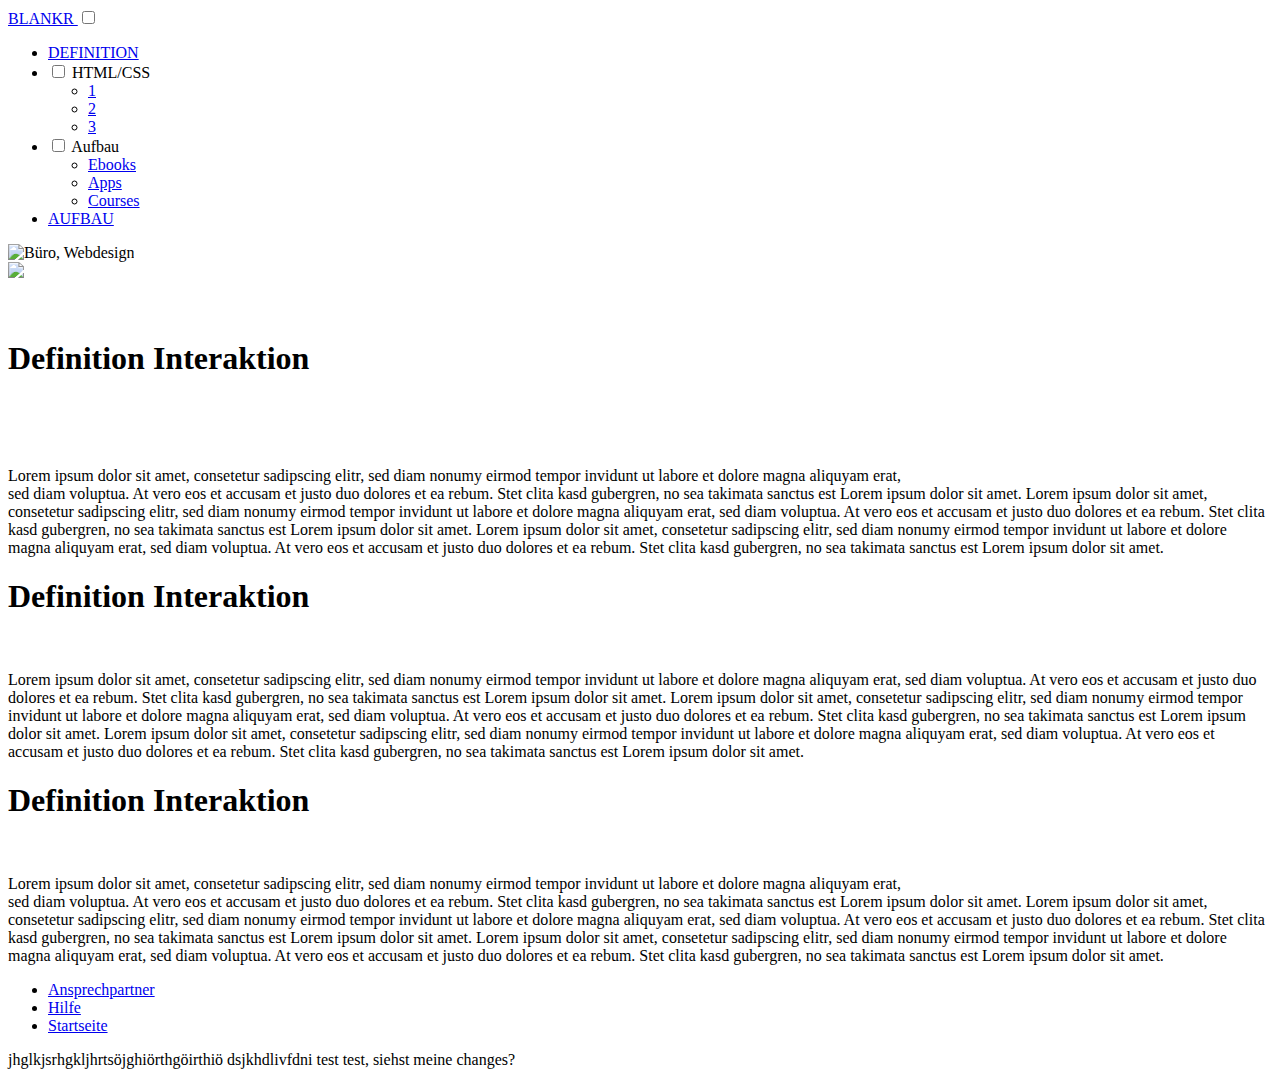
==== index.html @ 19208ce6 "12" ====
<!DOCTYPE html>
<html lang="en">
<head>
    <meta charset="UTF-8">
    <meta http-equiv="X-UA-Compatible" content="IE=edge">
    <meta name="viewport" content="width=device-width, initial-scale=1.0">
    <title>BlankR-Website</title>

<link rel="stylesheet" type="text/css" href="styles.css"/>

</head>
<body>
    
    <header>
        <nav>
    <a class="logo" href="#">BLANKR </a>
    <input type="checkbox" id="toggle_button">
    <label for="toggle_button" class="toggle_button">
        <span class="bar"></span>
        <span class="bar"></span>
        <span class="bar"></span>
    </label>
            
         <ul>
            <li> <a href="/">DEFINITION</a></li>
            <li class="expandable_li"><input type="checkbox" id="products_checkbox">
                <label for="products_checkbox">HTML/CSS</label>
                <ul class="dropdown">
                    <li> <a href="#">1</a></li>
                    <li> <a href="#">2</a></li>
                    <li> <a href="#">3</a></li>
                </ul></li>
            <li class="expandable_li"><input type="checkbox" id="products_checkbox">
                <label for="products_checkbox">Aufbau</label>
                <ul class="dropdown">
                    <li> <a href="#">Ebooks</a></li>
                    <li> <a href="#">Apps</a></li>
                    <li> <a href="#">Courses</a></li>
                </ul></li>
            <li> <a href="/">AUFBAU</a></li>
        </ul>
            
        </nav>
    
</header>

<div id="teaser">
    <img width="100%" src="domenico-loia-hGV2TfOh0ns-unsplash.jpg" 
    alt="Büro, Webdesign">

</div>


<section>
<div class="wrapper">
    <img id="img" src="web-developer.jpg">
    <div class="text-box">
            <h1><br>
            Definition Interaktion 
           </h1>
           <br>
           <p></p>
          <br>
           <p>Lorem ipsum dolor sit amet, consetetur sadipscing elitr, sed diam nonumy eirmod tempor invidunt ut labore et dolore magna aliquyam erat,<br> sed diam voluptua. At vero eos et accusam et justo duo dolores et ea rebum. Stet clita kasd gubergren, no sea takimata sanctus est Lorem ipsum dolor sit amet. Lorem ipsum dolor sit amet, consetetur sadipscing elitr, sed diam nonumy eirmod tempor invidunt ut labore et dolore magna aliquyam erat, sed diam voluptua. At vero eos et accusam et justo duo dolores et ea rebum. Stet clita kasd gubergren, no sea takimata sanctus est Lorem ipsum dolor sit amet. Lorem ipsum dolor sit amet, consetetur sadipscing elitr, sed diam nonumy eirmod tempor invidunt ut labore et dolore magna aliquyam erat, sed diam voluptua. At vero eos et accusam et justo duo dolores et ea rebum. Stet clita kasd gubergren, no sea takimata sanctus est Lorem ipsum dolor sit amet.</p>
    </div>
</div>




</section>

<section><h1>
    Definition Interaktion 
   </h1>
   <br>
   <p>Lorem ipsum dolor sit amet, consetetur sadipscing elitr, sed diam nonumy eirmod tempor invidunt ut labore et dolore magna aliquyam erat, sed diam voluptua. At vero eos et accusam et justo duo dolores et ea rebum. Stet clita kasd gubergren, no sea takimata sanctus est Lorem ipsum dolor sit amet. Lorem ipsum dolor sit amet, consetetur sadipscing elitr, sed diam nonumy eirmod tempor invidunt ut labore et dolore magna aliquyam erat, sed diam voluptua. At vero eos et accusam et justo duo dolores et ea rebum. Stet clita kasd gubergren, no sea takimata sanctus est Lorem ipsum dolor sit amet. Lorem ipsum dolor sit amet, consetetur sadipscing elitr, sed diam nonumy eirmod tempor invidunt ut labore et dolore magna aliquyam erat, sed diam voluptua. At vero eos et accusam et justo duo dolores et ea rebum. Stet clita kasd gubergren, no sea takimata sanctus est Lorem ipsum dolor sit amet.</p>
   </section>
<section><h1>
    Definition Interaktion 
   </h1>
   <br>
   <p>Lorem ipsum dolor sit amet, consetetur sadipscing elitr, sed diam nonumy eirmod tempor invidunt ut labore et dolore magna aliquyam erat,<br> sed diam voluptua. At vero eos et accusam et justo duo dolores et ea rebum. Stet clita kasd gubergren, no sea takimata sanctus est Lorem ipsum dolor sit amet. Lorem ipsum dolor sit amet, consetetur sadipscing elitr, sed diam nonumy eirmod tempor invidunt ut labore et dolore magna aliquyam erat, sed diam voluptua. At vero eos et accusam et justo duo dolores et ea rebum. Stet clita kasd gubergren, no sea takimata sanctus est Lorem ipsum dolor sit amet. Lorem ipsum dolor sit amet, consetetur sadipscing elitr, sed diam nonumy eirmod tempor invidunt ut labore et dolore magna aliquyam erat, sed diam voluptua. At vero eos et accusam et justo duo dolores et ea rebum. Stet clita kasd gubergren, no sea takimata sanctus est Lorem ipsum dolor sit amet.</p>
   </section>
<footer>
    <ul class="mitte">
        <li> <a href="/">Ansprechpartner</a></li>
        <li> <a href="/">Hilfe</a></li>
        <li> <a href="/">Startseite</a></li>
    </ul>


</footer>

</body>
</html>


jhglkjsrhgkljhrtsöjghiörthgöirthiö
dsjkhdlivfdni


test test, siehst meine changes?
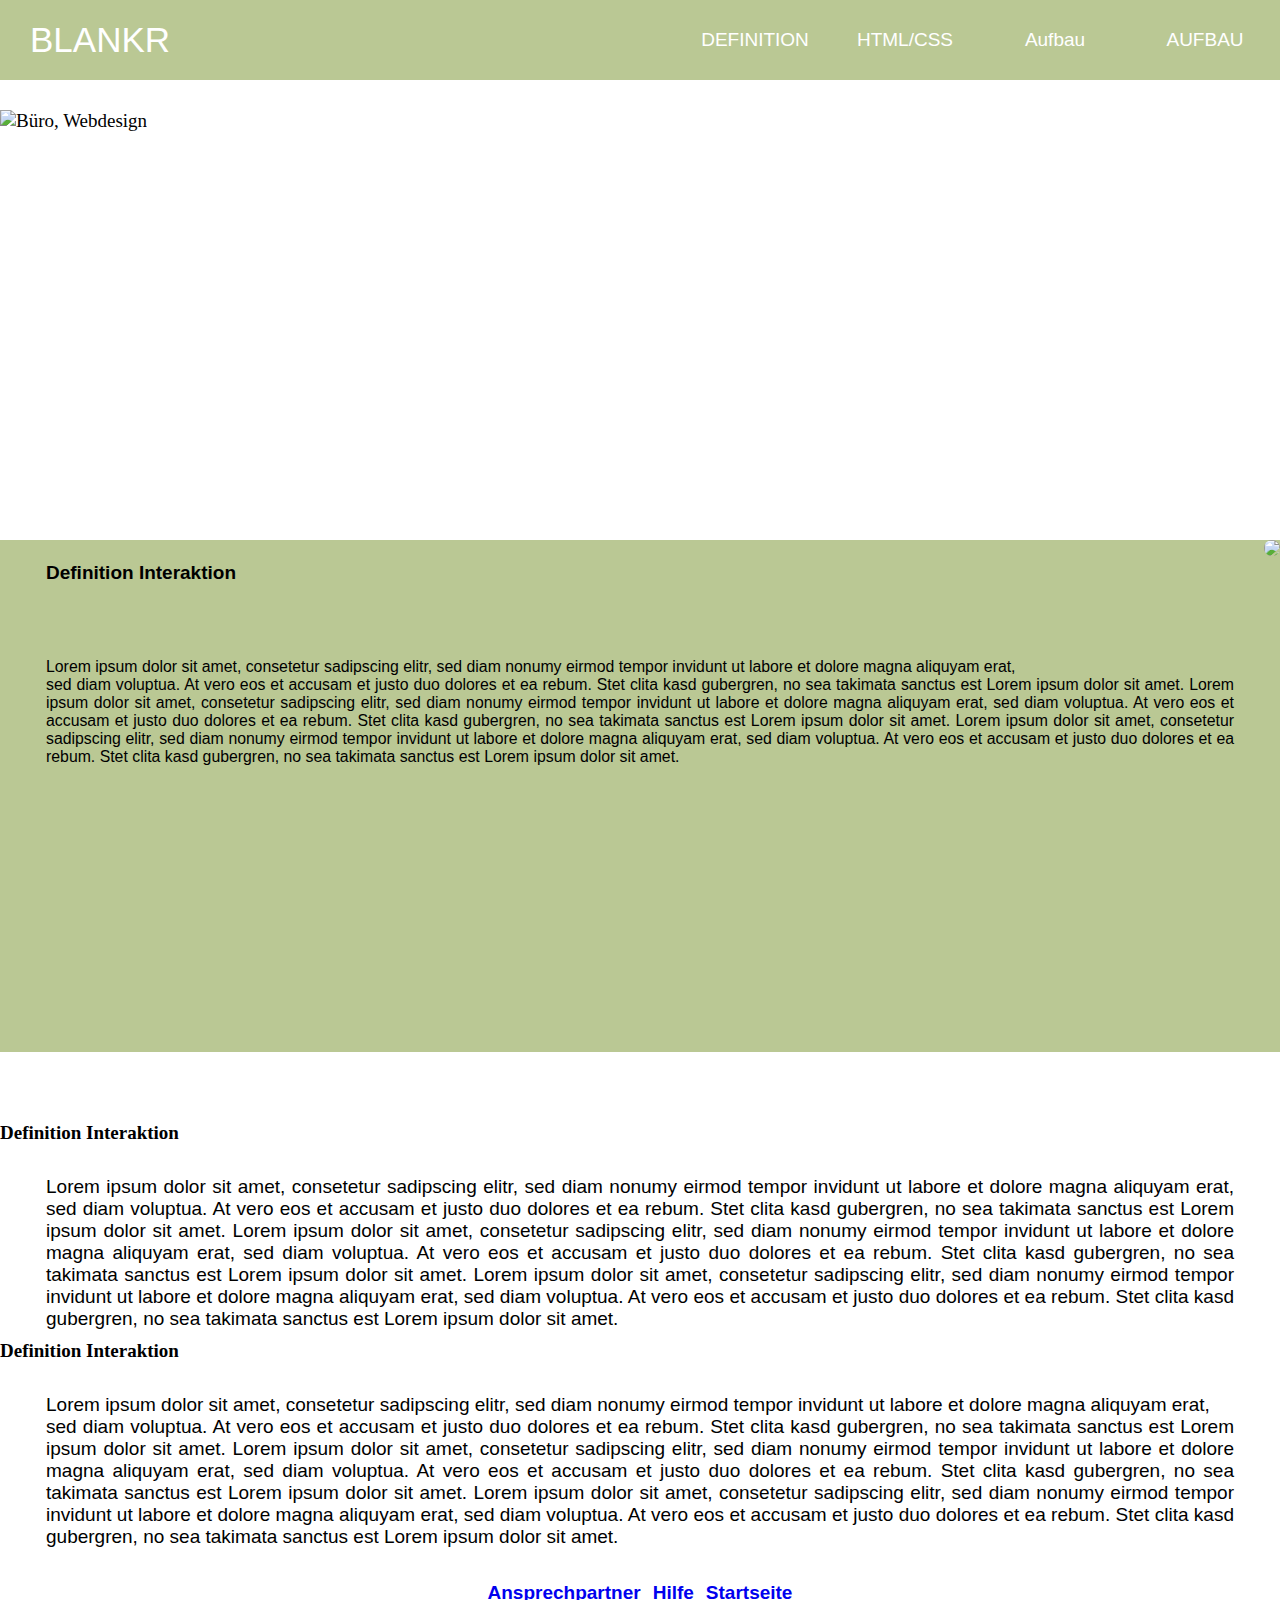
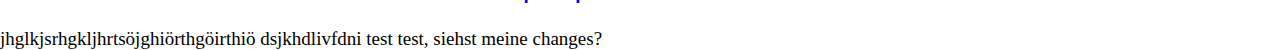
==== commit 5e955f5c: "scdsc" ====
--- a/index.html
+++ b/index.html
@@ -6,7 +6,7 @@
     <meta name="viewport" content="width=device-width, initial-scale=1.0">
     <title>BlankR-Website</title>
 
-<link rel="stylesheet" type="text/css" href="styles.css"/>
+<link rel="stylesheet" type="text/css" href="style.css"/>
 
 </head>
 <body>
@@ -42,7 +42,7 @@
             
         </nav>
     
-</header>
+    </header>
 
 <div id="teaser">
     <img width="100%" src="domenico-loia-hGV2TfOh0ns-unsplash.jpg" 
--- a/style.css
+++ b/style.css
@@ -0,0 +1,294 @@
+:root{
+  --background-color: #809741;
+  --darker-background-color: #606d30;
+  --accent-color: #809741;
+  --text-color: #FFFFFF;
+  --navbar-height: 80px;
+  --text-color02: #000000;
+  --background-color-one: #BAC894; ;
+}
+
+*{
+margin: 0;
+padding: 0;
+font-size: 19px;
+
+}
+html {
+height: 100%;
+}
+body {
+  height: 100%;
+ 
+}
+
+nav {
+  
+  height: var(--navbar-height);
+  background-color: var(--background-color-one);
+  display:flex;
+  justify-content: space-between;
+  align-items: center;
+  
+
+
+}
+nav .logo{
+  margin-left: 30px;
+  font-family: Arial, Helvetica, sans-serif;
+  font-size: 35px;
+  font-variant: small-caps;
+  text-decoration: none;
+  color: #FFFFFF;
+}
+
+nav ul {
+  height:100%;
+  display: flex;
+  flex-direction: row;
+  justify-content: flex-end;
+  align-items: center;
+  list-style: none;
+
+
+}
+nav li{
+  height:100%;
+  width:150px;
+  text-align: center;
+  position: relative;
+
+}
+
+nav li:hover{
+  background: var(--accent-color);
+}
+nav ul a{
+  height:100%;
+  width:100%;
+  font-family: 'Lucida Sans', 'Lucida Sans Regular', 'Lucida Grande', 'Lucida Sans Unicode', Geneva, Verdana, sans-serif;
+  color: #FFFFFF;
+  display: flex;
+  align-items: center;
+  justify-content: center;
+
+  text-decoration: none;
+}
+.dropdown{
+  height:min-content;
+  width: 200px;
+  background: var(--background-color);
+
+  display: none;
+  flex-direction: column;
+
+  position: absolute;
+  left:0;
+  top:var(--navbar-height);
+}
+.dropdown li{
+  height: 70px;
+  width:100%;
+}
+.dropdown li a{
+  justify-content: flex-start;
+  padding-left: 30px;
+  width:calc(100% - 30px);
+
+}
+nav li:hover .dropdown{
+
+  display: flex;
+}
+nav input[type="checkbox"]{
+  display: none;
+}
+.expandable_li{
+display: flex;
+justify-content: center;
+align-items: center;
+font-family: 'Lucida Sans', 'Lucida Sans Regular', 'Lucida Grande', 'Lucida Sans Unicode', Geneva, Verdana, sans-serif;
+color: #FFFFFF;
+
+}
+.toggle_button{
+  width: 30px;
+  height: 23px;
+ 
+  position: absolute;
+  top: 25px;
+  right: 25px;
+
+  display: none;
+  flex-direction: column;
+  justify-content: space-between;
+  
+}
+.bar{
+
+  height:4px;
+  width:100%;
+  background: var(--text-color);
+  border-radius: 100px;
+}
+@media(max-width: 850px){
+
+  .toggle_button{
+      display: flex;
+  }
+  nav ul{
+      height: min-content;
+      width: 100%;
+      background: var(--background-color);
+
+      display: none;
+      position: absolute;
+      top: var(--navbar-height);
+  }
+  nav li{
+      height: min-content;
+      width: 100%;
+  }
+  nav ul a {
+      padding: 30px 0;
+  }
+  .expandable_li{
+      display:block;
+  }
+  .expandable_li label{
+      padding: 30px 0;
+      cursor: pointer;
+      display: block;
+  }
+  .expandable_li:hover .dropdown{
+      display: none;
+  }
+  .expandable_li input[type="checkbox"]:checked ~ .dropdown{
+      display: block;
+  }
+  .dropdown{
+      position: static;
+      width: 100%;
+  }
+  .dropdown li{
+      padding: 0;
+      display: block;
+      position: static;
+      background: var(--darker-background-color);
+  }
+  .dropdown li a{
+      width: 100%;
+      padding:0;
+      justify-content: center;
+  }
+  #toggle_button:checked ~ ul{
+      display:block;
+
+  }
+  #teaser{
+    height: 600px;
+    
+        }
+  #img{
+    height:230px;
+    
+    object-fit:cover;
+  }
+  .wrapper {
+    max-width: 100%;
+    margin-bottom: 370px;
+    height: 1000px;
+
+  }
+
+}
+@media screen and (max-width:1550px) {
+
+section div p{
+
+  font-size: smaller;
+}
+}
+
+#teaser {
+  
+  width: 100%;
+  height: 400px;
+
+}
+
+#teaser img {
+
+  width: 100%;
+  height: 100%;
+  object-fit: cover;
+  position:static;
+  margin-top: 30px;
+  margin-bottom: 30px;
+}
+.mitte {
+
+  display:flex;
+  justify-content: center;
+  align-items:center;
+}
+
+#img{
+  max-width: 520px;
+  float:right;
+  border: 0px solid;
+  border-radius: 10px;
+  margin-left: 16px;
+  display: flex;
+  align-items:center;
+  justify-content: center;
+}
+.text-box h1{
+
+  font-weight: bold;
+}
+
+
+
+section div h1, p {
+  
+  
+  font-family:'Segoe UI', Tahoma, Geneva, Verdana, sans-serif;
+  max-width: 2200px;
+  margin: 10px 30px;
+  padding-left: 16px;
+  padding-right: 16px;
+  text-align: justify;
+}
+.wrapper{
+max-width: 100%;
+padding: 0;
+margin-top: 60px;
+margin-bottom: 70px;
+height: 512px;
+background-color:var(--background-color-one);   
+  
+}
+
+footer ul {
+  
+text-decoration: none;
+margin: 0;
+padding: 10px;
+list-style:none;
+padding-top: 24px;
+padding-bottom: 24px;
+font-family: Gotham, "Helvetica Neue", Helvetica, Arial, "sans-serif"; 
+}
+
+footer li a:hover {
+background-color: rgb(143, 191, 255);
+}
+footer ul li a {
+padding: 6px;
+font-weight:bolder;
+text-decoration: none;
+}
+
+
+
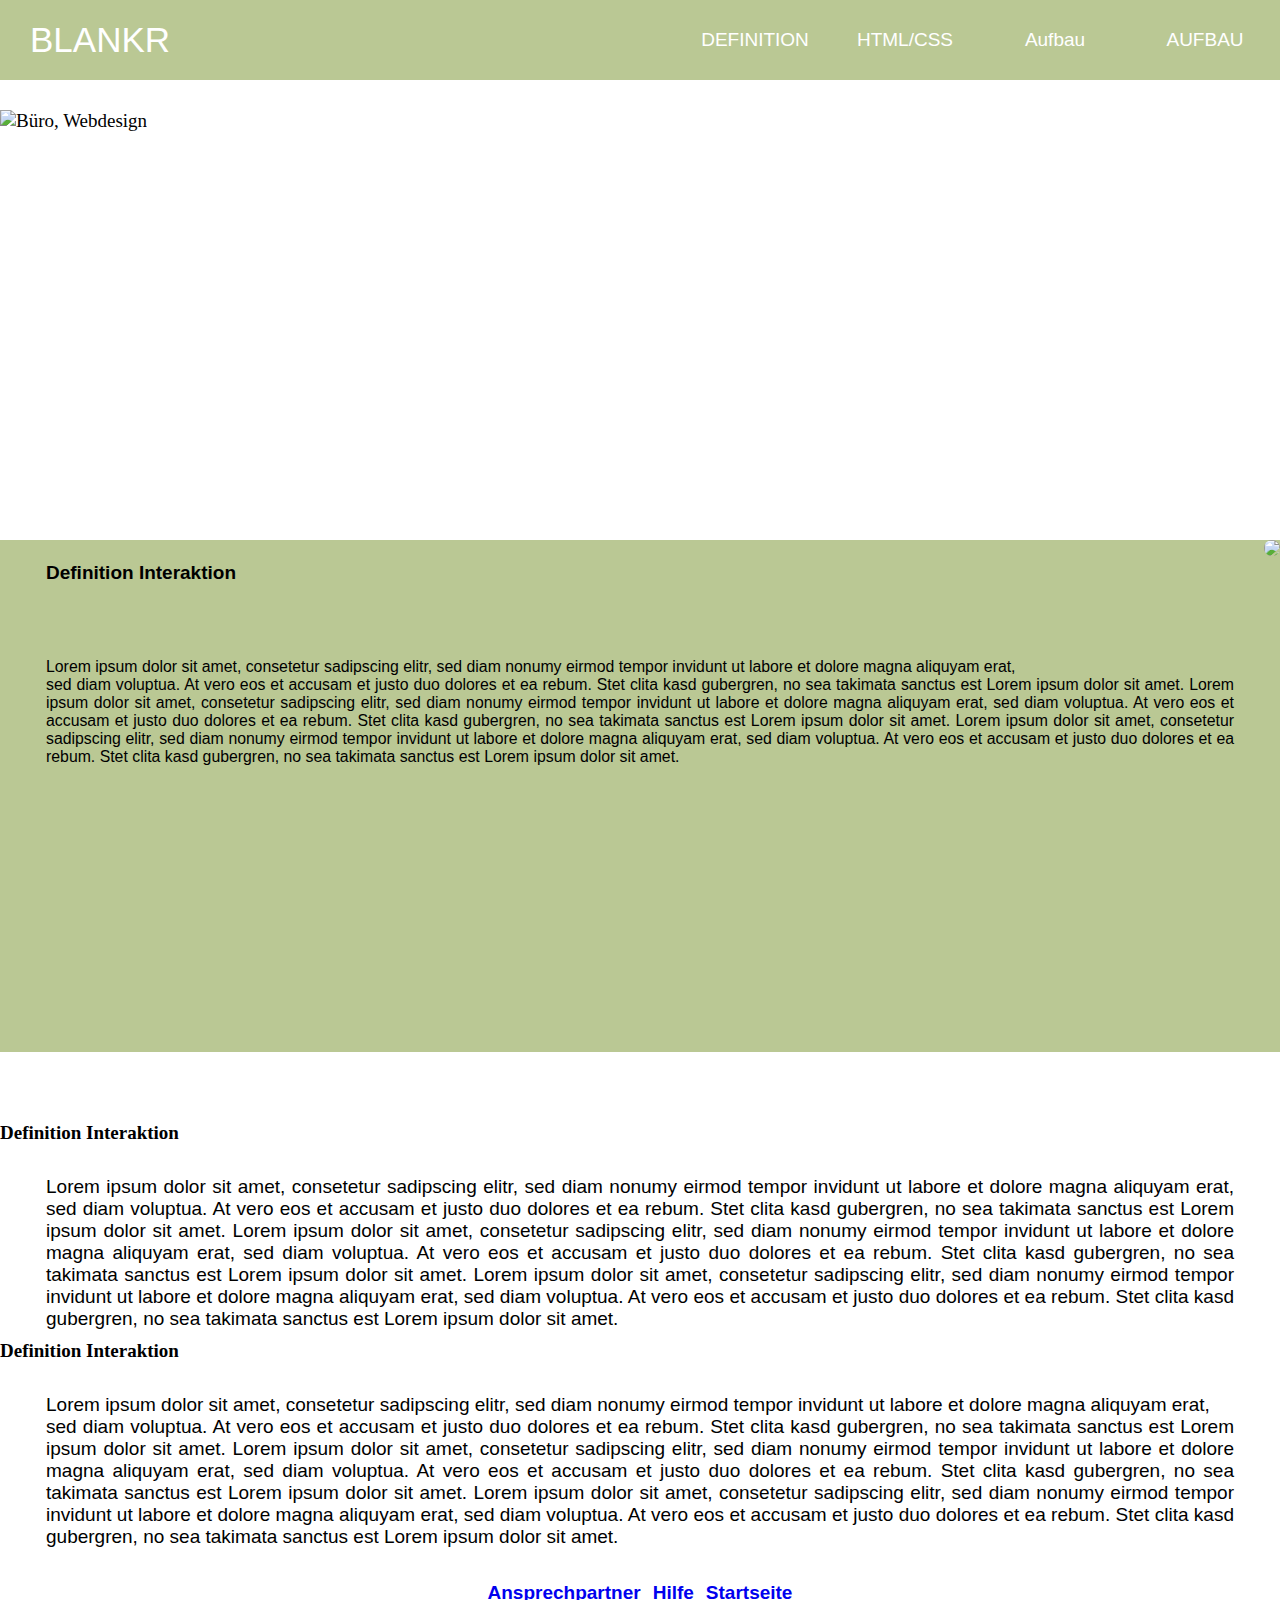
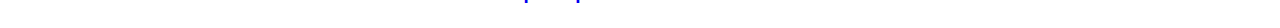
==== commit 6d47557a: "aaa" ====
--- a/index.html
+++ b/index.html
@@ -95,9 +95,3 @@
 </body>
 </html>
 
-
-jhglkjsrhgkljhrtsöjghiörthgöirthiö
-dsjkhdlivfdni
-
-
-test test, siehst meine changes?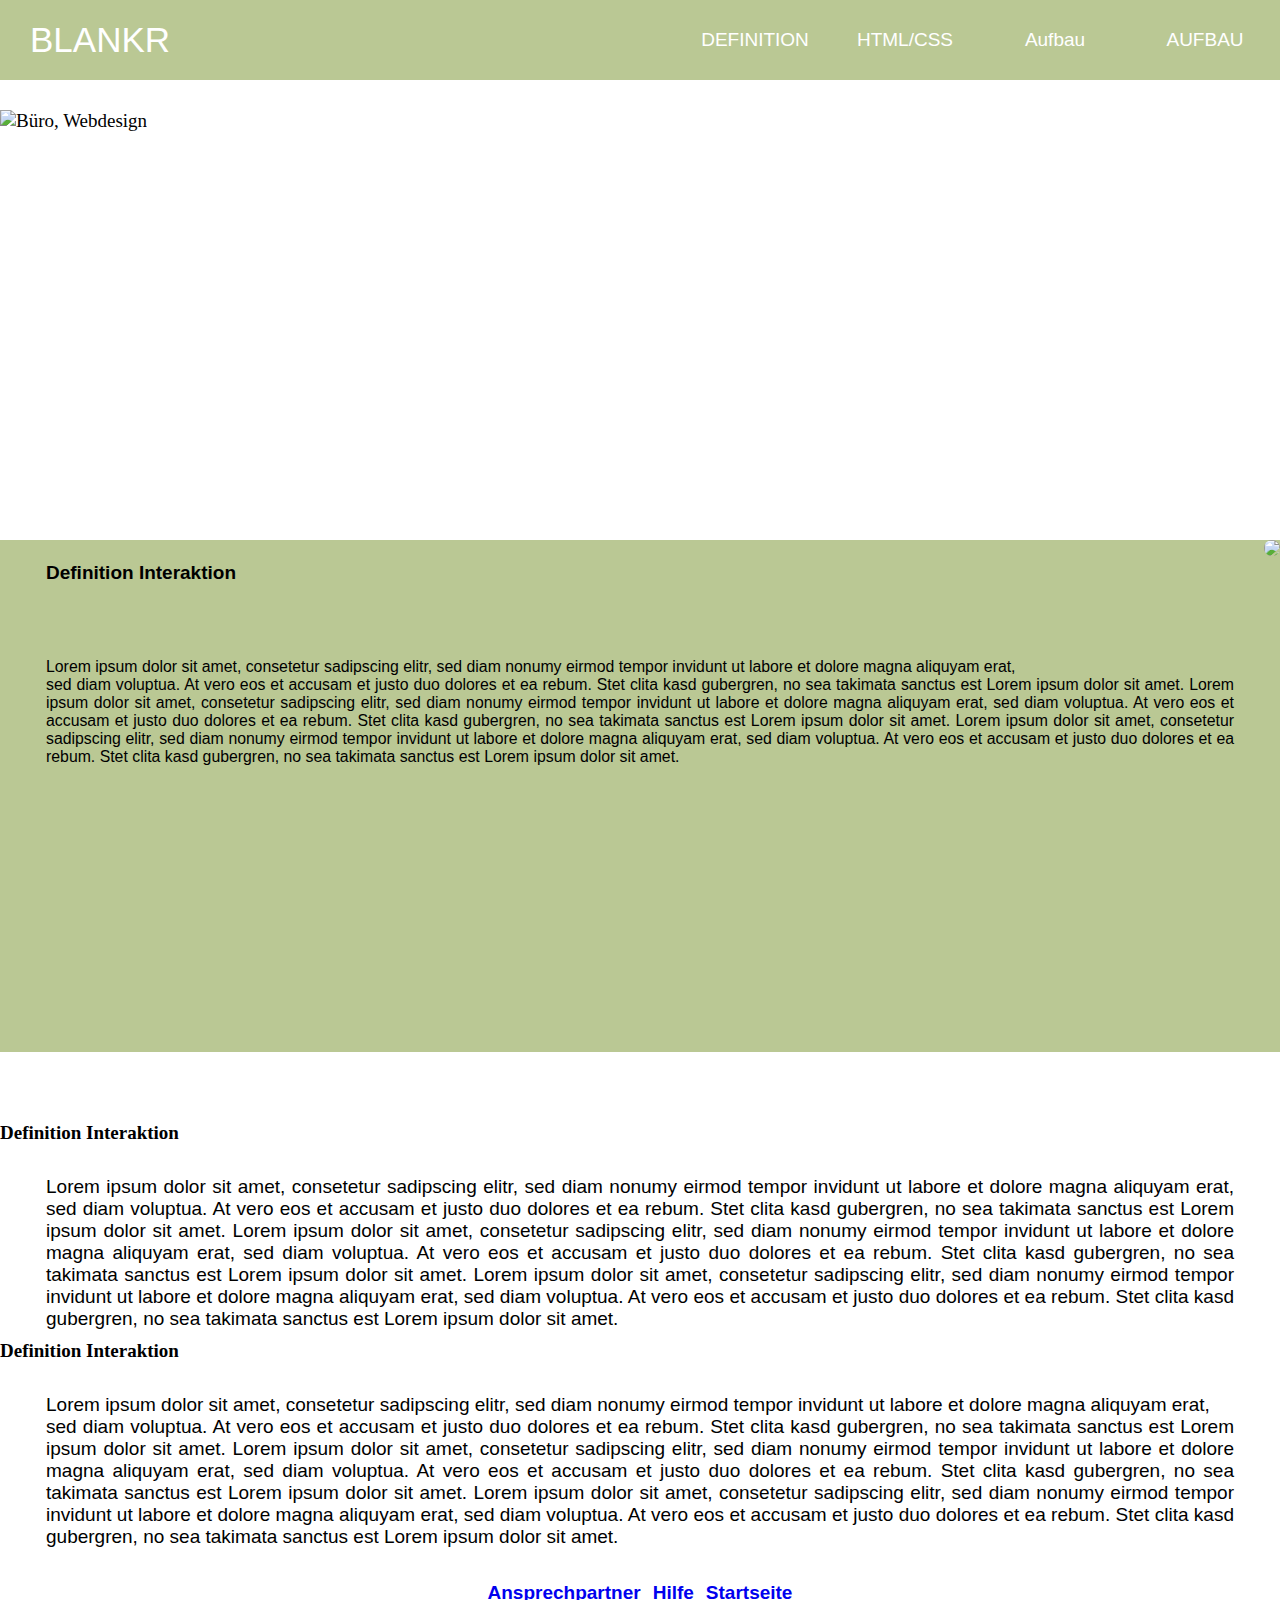
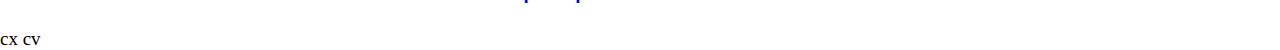
==== commit 969a2dbc: "neu" ====
--- a/index.html
+++ b/index.html
@@ -95,3 +95,4 @@
 </body>
 </html>
 
+cx cv 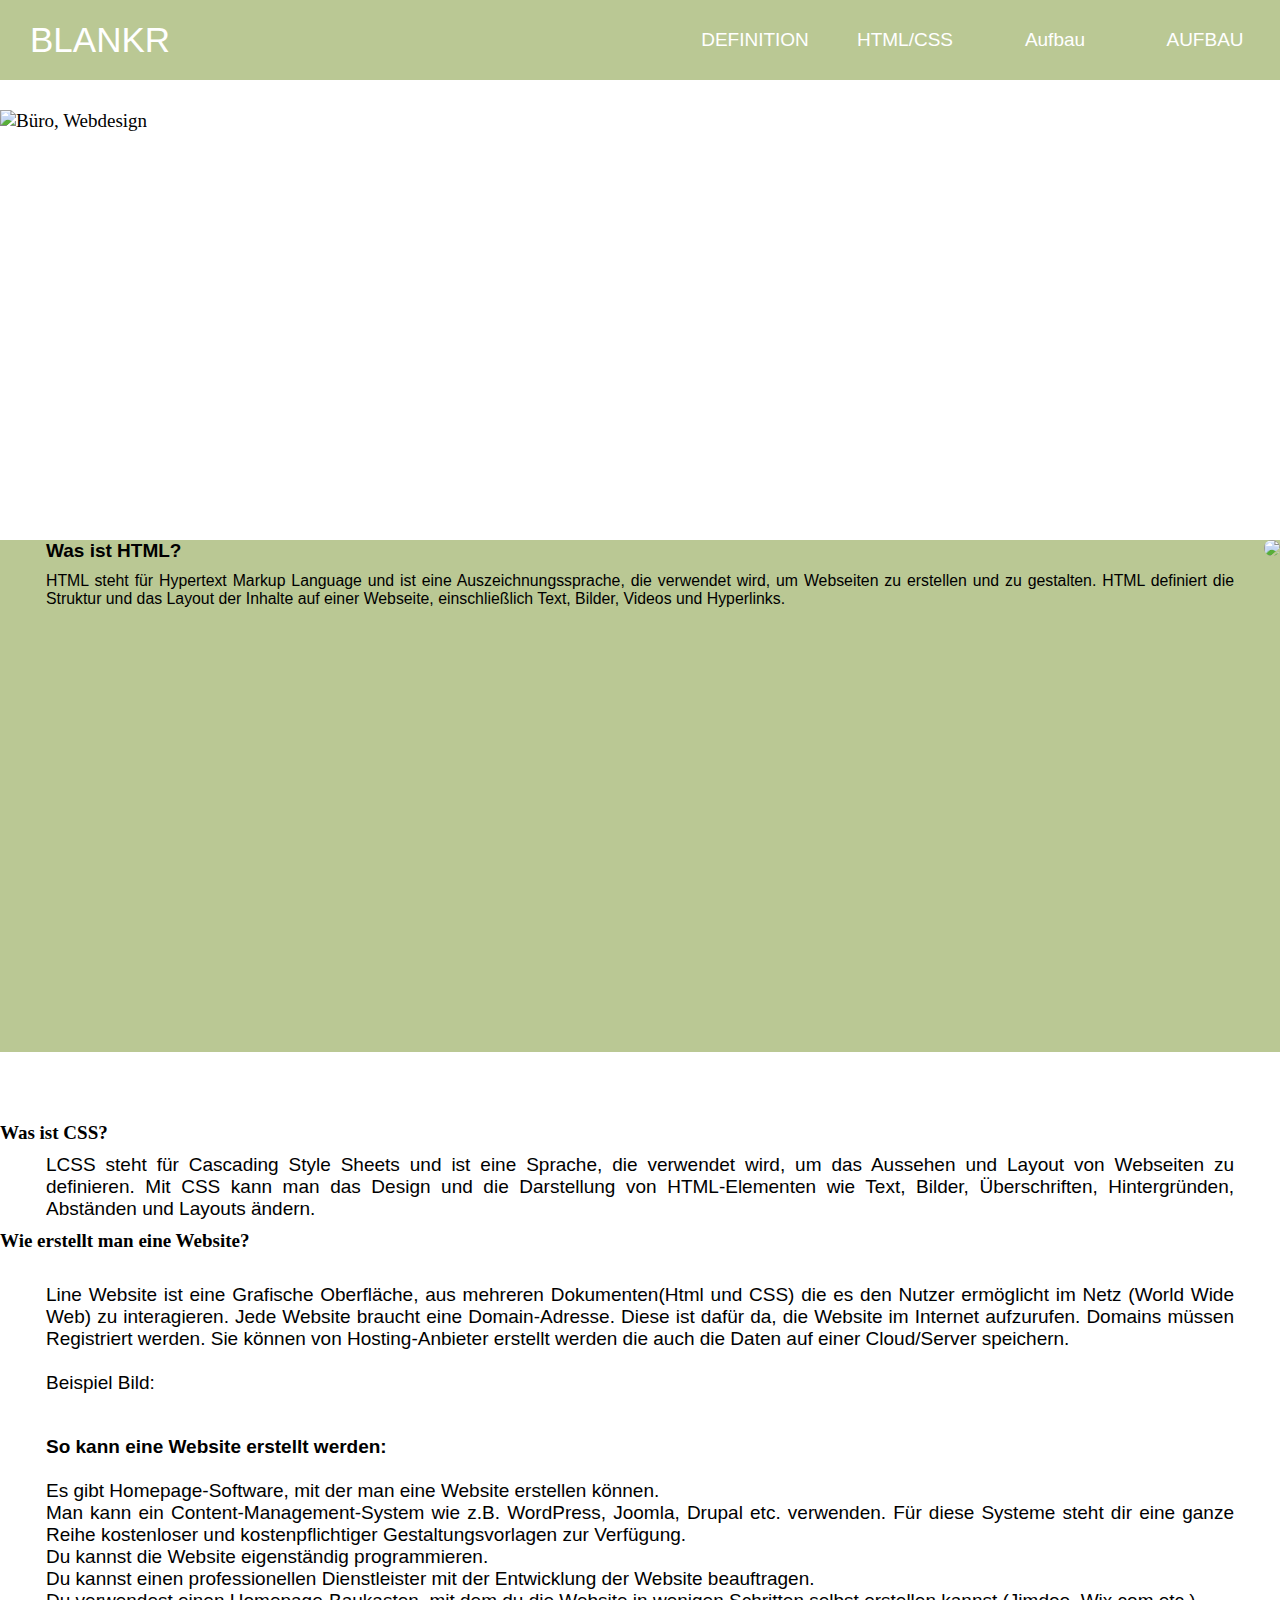
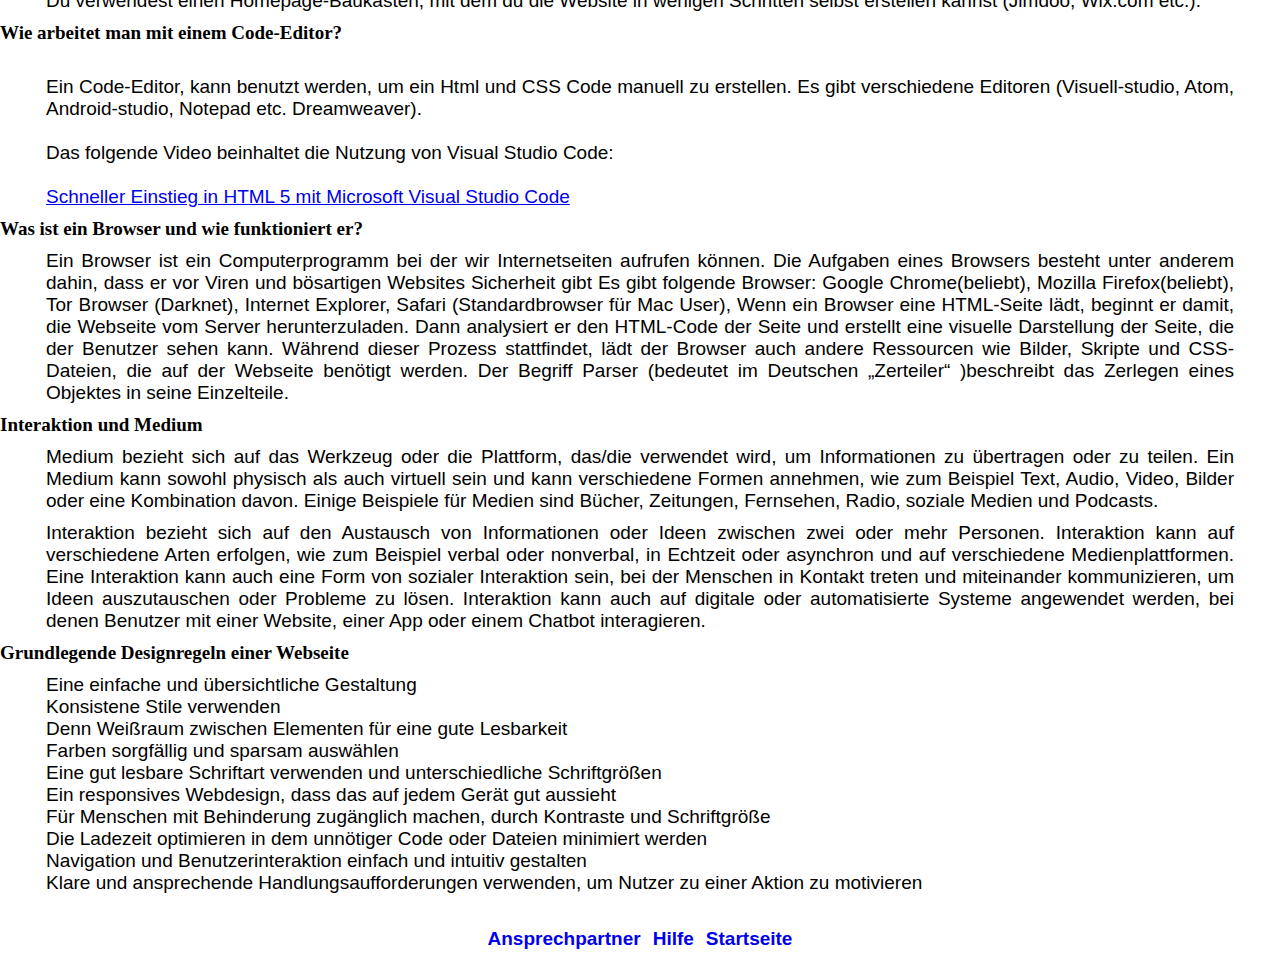
==== commit ed3a3279: "htmlveränderung" ====
--- a/index.html
+++ b/index.html
@@ -42,7 +42,7 @@
             
         </nav>
     
-    </header>
+</header>
 
 <div id="teaser">
     <img width="100%" src="domenico-loia-hGV2TfOh0ns-unsplash.jpg" 
@@ -55,13 +55,8 @@
 <div class="wrapper">
     <img id="img" src="web-developer.jpg">
     <div class="text-box">
-            <h1><br>
-            Definition Interaktion 
-           </h1>
-           <br>
-           <p></p>
-          <br>
-           <p>Lorem ipsum dolor sit amet, consetetur sadipscing elitr, sed diam nonumy eirmod tempor invidunt ut labore et dolore magna aliquyam erat,<br> sed diam voluptua. At vero eos et accusam et justo duo dolores et ea rebum. Stet clita kasd gubergren, no sea takimata sanctus est Lorem ipsum dolor sit amet. Lorem ipsum dolor sit amet, consetetur sadipscing elitr, sed diam nonumy eirmod tempor invidunt ut labore et dolore magna aliquyam erat, sed diam voluptua. At vero eos et accusam et justo duo dolores et ea rebum. Stet clita kasd gubergren, no sea takimata sanctus est Lorem ipsum dolor sit amet. Lorem ipsum dolor sit amet, consetetur sadipscing elitr, sed diam nonumy eirmod tempor invidunt ut labore et dolore magna aliquyam erat, sed diam voluptua. At vero eos et accusam et justo duo dolores et ea rebum. Stet clita kasd gubergren, no sea takimata sanctus est Lorem ipsum dolor sit amet.</p>
+            <h1>Was ist HTML?</h1>
+           <p>HTML steht für Hypertext Markup Language und ist eine Auszeichnungssprache, die verwendet wird, um Webseiten zu erstellen und zu gestalten. HTML definiert die Struktur und das Layout der Inhalte auf einer Webseite, einschließlich Text, Bilder, Videos und Hyperlinks. </p> 
     </div>
 </div>
 
@@ -70,18 +65,87 @@
 
 </section>
 
-<section><h1>
-    Definition Interaktion 
-   </h1>
+<section>
+    <h1>Was ist CSS? </h1>
+   <p>LCSS steht für Cascading Style Sheets und ist eine Sprache, die verwendet wird, um das Aussehen und Layout von Webseiten zu definieren. Mit CSS kann man das Design und die Darstellung von HTML-Elementen wie Text, Bilder, Überschriften, Hintergründen, Abständen und Layouts ändern. </p> 
+</section>
+
+<section>
+    <h1>Wie erstellt man eine Website? </h1>
    <br>
-   <p>Lorem ipsum dolor sit amet, consetetur sadipscing elitr, sed diam nonumy eirmod tempor invidunt ut labore et dolore magna aliquyam erat, sed diam voluptua. At vero eos et accusam et justo duo dolores et ea rebum. Stet clita kasd gubergren, no sea takimata sanctus est Lorem ipsum dolor sit amet. Lorem ipsum dolor sit amet, consetetur sadipscing elitr, sed diam nonumy eirmod tempor invidunt ut labore et dolore magna aliquyam erat, sed diam voluptua. At vero eos et accusam et justo duo dolores et ea rebum. Stet clita kasd gubergren, no sea takimata sanctus est Lorem ipsum dolor sit amet. Lorem ipsum dolor sit amet, consetetur sadipscing elitr, sed diam nonumy eirmod tempor invidunt ut labore et dolore magna aliquyam erat, sed diam voluptua. At vero eos et accusam et justo duo dolores et ea rebum. Stet clita kasd gubergren, no sea takimata sanctus est Lorem ipsum dolor sit amet.</p>
-   </section>
-<section><h1>
-    Definition Interaktion 
-   </h1>
-   <br>
-   <p>Lorem ipsum dolor sit amet, consetetur sadipscing elitr, sed diam nonumy eirmod tempor invidunt ut labore et dolore magna aliquyam erat,<br> sed diam voluptua. At vero eos et accusam et justo duo dolores et ea rebum. Stet clita kasd gubergren, no sea takimata sanctus est Lorem ipsum dolor sit amet. Lorem ipsum dolor sit amet, consetetur sadipscing elitr, sed diam nonumy eirmod tempor invidunt ut labore et dolore magna aliquyam erat, sed diam voluptua. At vero eos et accusam et justo duo dolores et ea rebum. Stet clita kasd gubergren, no sea takimata sanctus est Lorem ipsum dolor sit amet. Lorem ipsum dolor sit amet, consetetur sadipscing elitr, sed diam nonumy eirmod tempor invidunt ut labore et dolore magna aliquyam erat, sed diam voluptua. At vero eos et accusam et justo duo dolores et ea rebum. Stet clita kasd gubergren, no sea takimata sanctus est Lorem ipsum dolor sit amet.</p>
-   </section>
+   <p>Line Website ist eine Grafische Oberfläche, aus mehreren Dokumenten(Html und CSS) die es den Nutzer
+    ermöglicht im Netz (World Wide Web) zu interagieren.
+    Jede Website braucht eine Domain-Adresse. Diese ist dafür da, die Website im Internet aufzurufen.
+    Domains müssen Registriert werden. Sie können von Hosting-Anbieter erstellt werden die auch die
+    Daten auf einer Cloud/Server speichern. 
+    <br/> <br/> Beispiel Bild: </p><br/>
+
+</section>
+
+<section>
+    <p><strong> So kann eine Website erstellt werden:</strong>
+        <br/> <br/>Es gibt Homepage-Software, mit der man eine Website erstellen können. 
+        <br/>Man kann ein Content-Management-System wie z.B. WordPress, Joomla, Drupal etc. verwenden. Für diese Systeme steht dir eine ganze Reihe kostenloser und kostenpflichtiger Gestaltungsvorlagen zur Verfügung.
+        <br/>Du kannst die Website eigenständig programmieren.
+        <br/>Du kannst einen professionellen Dienstleister mit der Entwicklung der Website beauftragen.
+        <br/>Du verwendest einen Homepage-Baukasten, mit dem du die Website in wenigen Schritten selbst erstellen kannst (Jimdoo, Wix.com etc.).
+        </p>          
+</section>
+
+<section>
+
+<h1>Wie arbeitet man mit einem Code-Editor?</h1>
+<br>
+<p> Ein Code-Editor, kann benutzt werden, um ein Html und CSS Code manuell zu erstellen. Es gibt
+    verschiedene Editoren (Visuell-studio, Atom, Android-studio, Notepad etc. Dreamweaver).
+    
+    <br/><br/> Das folgende Video beinhaltet die Nutzung von Visual Studio Code: 
+    <br/><br/> <a href="https://www.youtube.com/watch?v=YmRa-KOE5MU">Schneller Einstieg in HTML 5 mit Microsoft Visual Studio Code</a> </p>
+</section>
+
+<section>
+
+    <h1>Was ist ein Browser und wie funktioniert er?</h1>
+    <p> Ein Browser ist ein Computerprogramm bei der wir Internetseiten aufrufen können.
+        Die Aufgaben eines Browsers besteht unter anderem dahin, dass er vor Viren und bösartigen
+        Websites Sicherheit gibt Es gibt folgende Browser: Google Chrome(beliebt), Mozilla
+        Firefox(beliebt), Tor Browser (Darknet), Internet Explorer, Safari (Standardbrowser für Mac
+        User),
+        Wenn ein Browser eine HTML-Seite lädt, beginnt er damit, die Webseite vom Server
+        herunterzuladen. Dann analysiert er den HTML-Code der Seite und erstellt eine visuelle
+        Darstellung der Seite, die der Benutzer sehen kann. Während dieser Prozess stattfindet, lädt
+        der Browser auch andere Ressourcen wie Bilder, Skripte und CSS-Dateien, die auf der
+        Webseite benötigt werden.
+        Der Begriff Parser (bedeutet im Deutschen „Zerteiler“ )beschreibt das Zerlegen eines
+        Objektes in seine Einzelteile. </p>
+
+</section>
+
+<section>
+    <h1>Interaktion und Medium</h1>
+    <p>Medium bezieht sich auf das Werkzeug oder die Plattform, das/die verwendet wird, um Informationen zu übertragen oder zu teilen. Ein Medium kann sowohl physisch als auch virtuell sein und kann verschiedene Formen annehmen, wie zum Beispiel Text, Audio, Video, Bilder oder eine Kombination davon. Einige Beispiele für Medien sind Bücher, Zeitungen, Fernsehen, Radio, soziale Medien und Podcasts.</p>
+    <p>Interaktion bezieht sich auf den Austausch von Informationen oder Ideen zwischen zwei oder mehr Personen. Interaktion kann auf verschiedene Arten erfolgen, wie zum Beispiel verbal oder nonverbal, in Echtzeit oder asynchron und auf verschiedene Medienplattformen. Eine Interaktion kann auch eine Form von sozialer Interaktion sein, bei der Menschen in Kontakt treten und miteinander kommunizieren, um Ideen auszutauschen oder Probleme zu lösen. Interaktion kann auch auf digitale oder automatisierte Systeme angewendet werden, bei denen Benutzer mit einer Website, einer App oder einem Chatbot interagieren.</p>
+              
+</section>
+
+<section>
+    <h1>Grundlegende Designregeln einer Webseite</h1>
+    <p> Eine einfache und übersichtliche Gestaltung 
+        <br/>Konsistene Stile verwenden 
+        <br/>Denn Weißraum zwischen Elementen für eine gute Lesbarkeit 
+        <br/>Farben sorgfällig und sparsam auswählen 
+        <br/>Eine gut lesbare Schriftart verwenden und unterschiedliche Schriftgrößen
+        <br/>Ein responsives Webdesign, dass das auf jedem Gerät gut aussieht 
+        <br/>Für Menschen mit Behinderung zugänglich machen, durch Kontraste und Schriftgröße 
+        <br/> Die Ladezeit optimieren in dem unnötiger Code oder Dateien minimiert werden
+        <br/> Navigation und Benutzerinteraktion einfach und intuitiv gestalten 
+        <br/> Klare und ansprechende Handlungsaufforderungen verwenden, um Nutzer zu einer Aktion zu motivieren 
+    </p>
+</section>
+
+
+
+
 <footer>
     <ul class="mitte">
         <li> <a href="/">Ansprechpartner</a></li>
@@ -95,4 +159,4 @@
 </body>
 </html>
 
-cx cv +
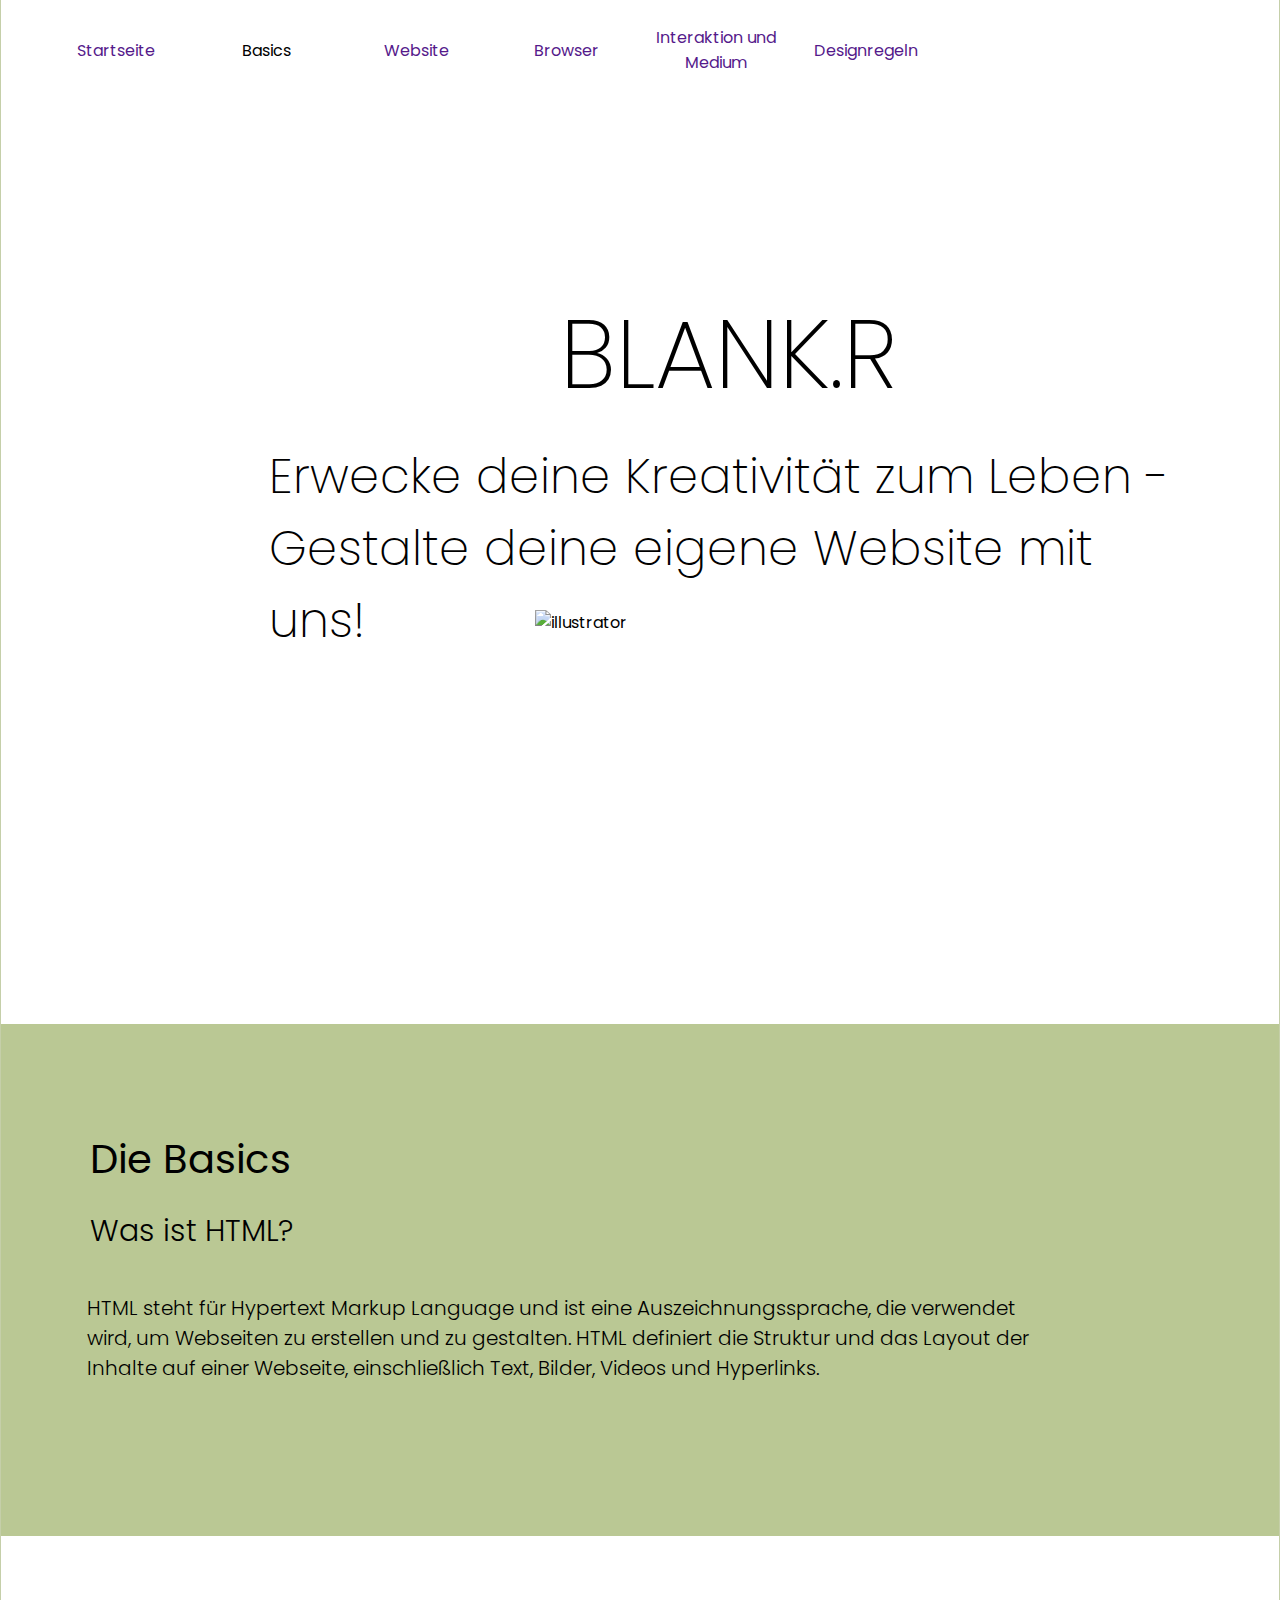
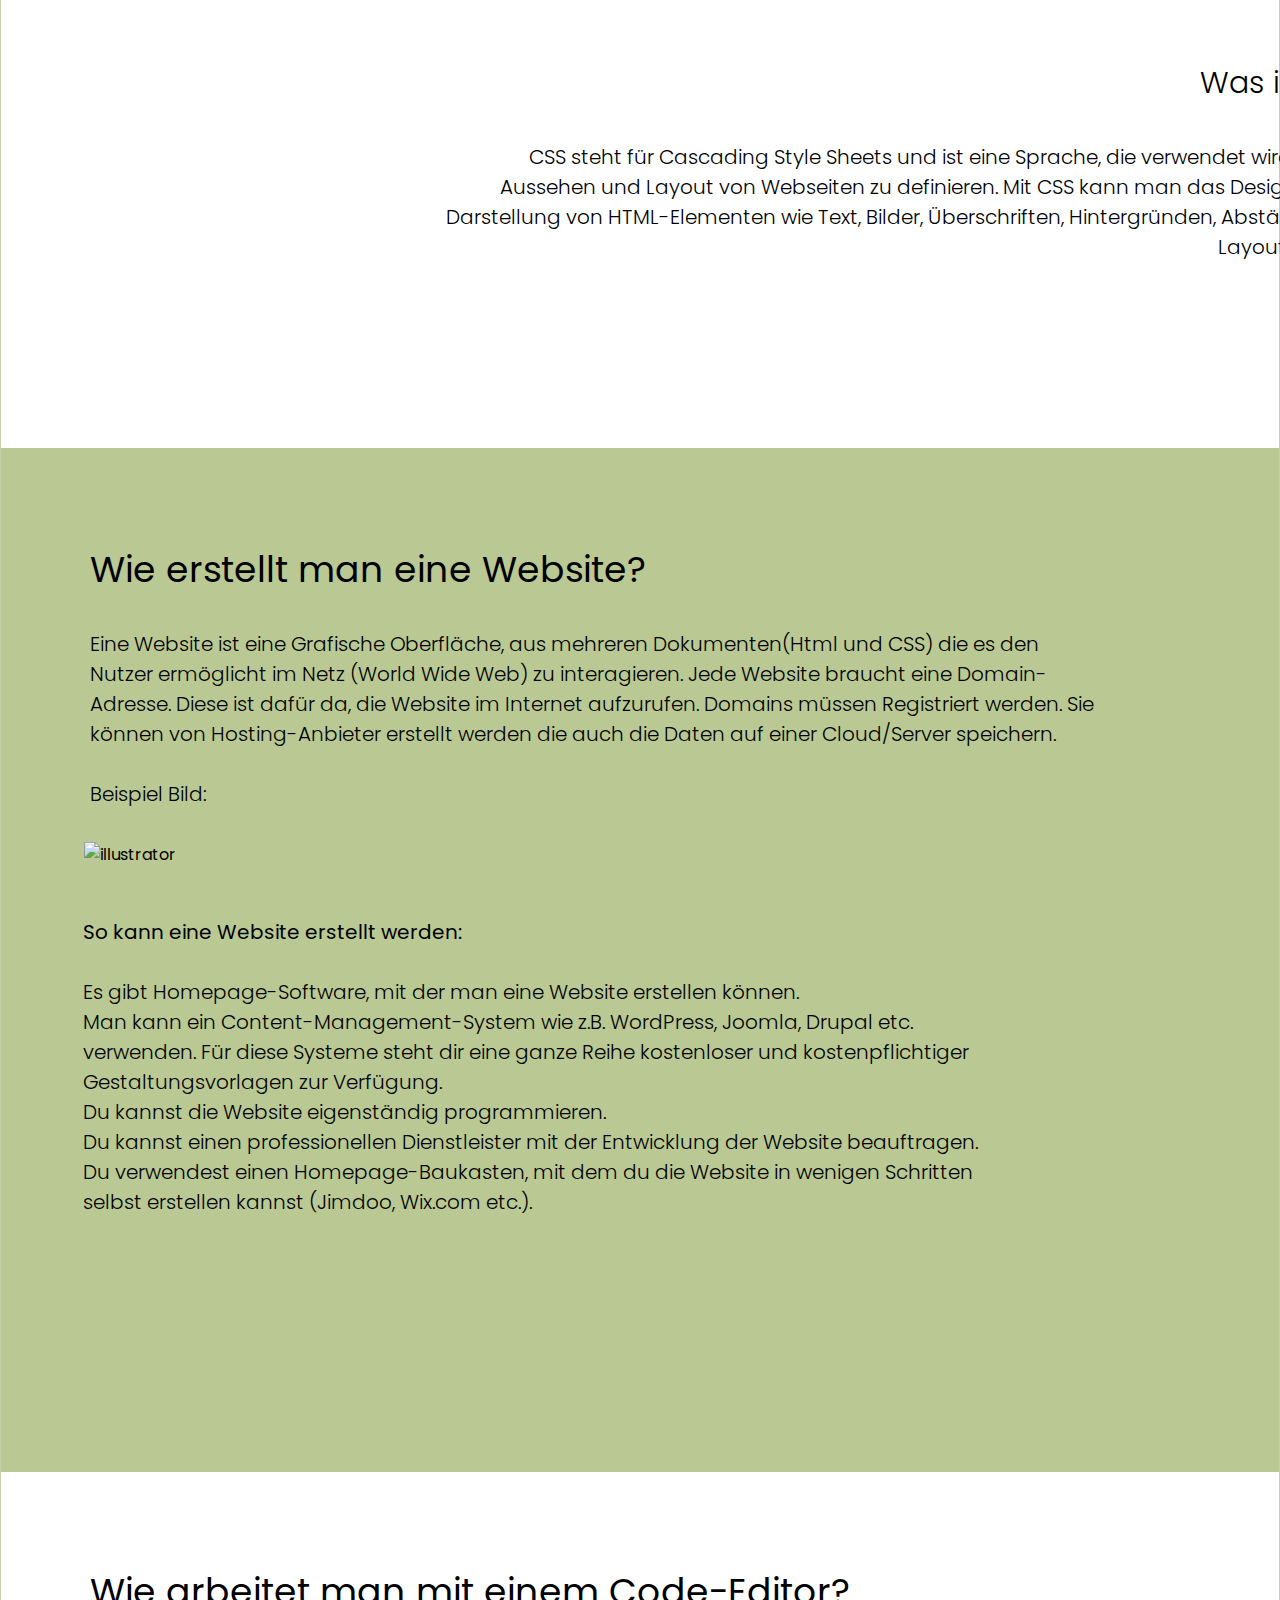
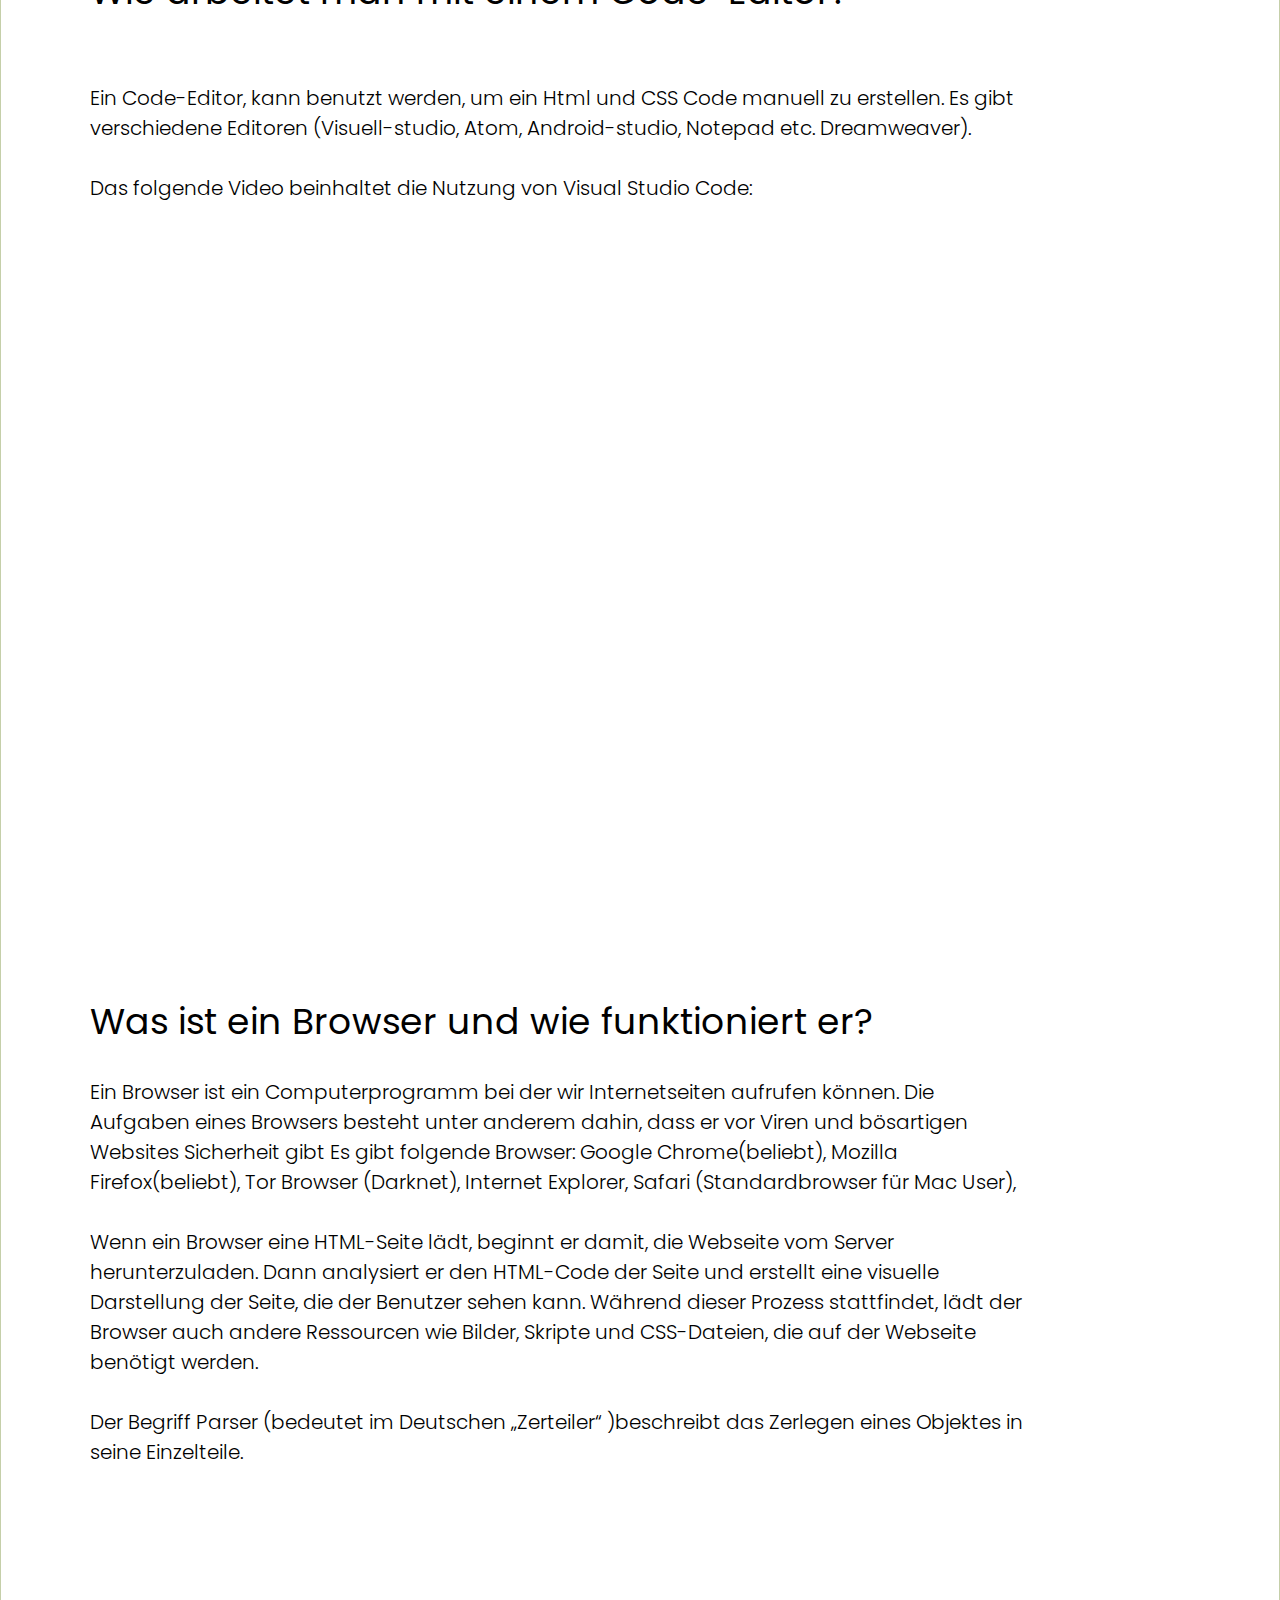
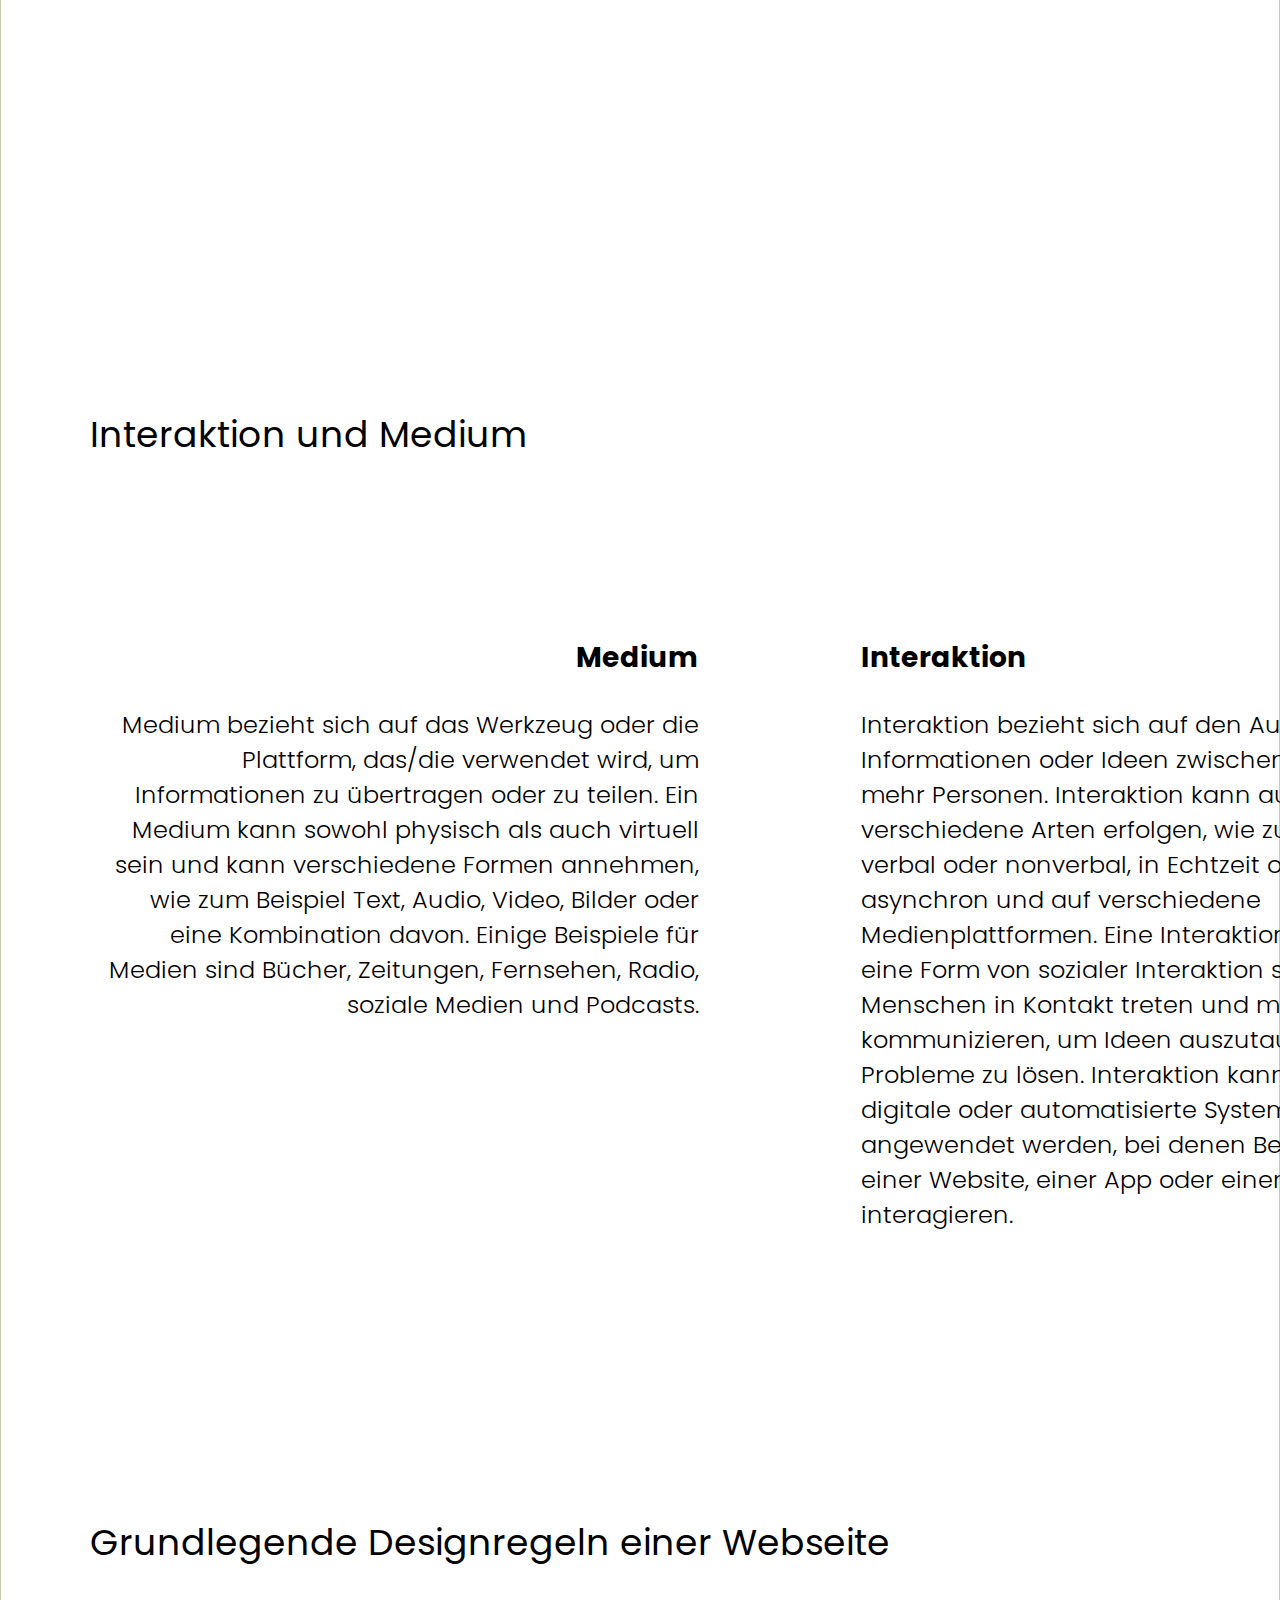
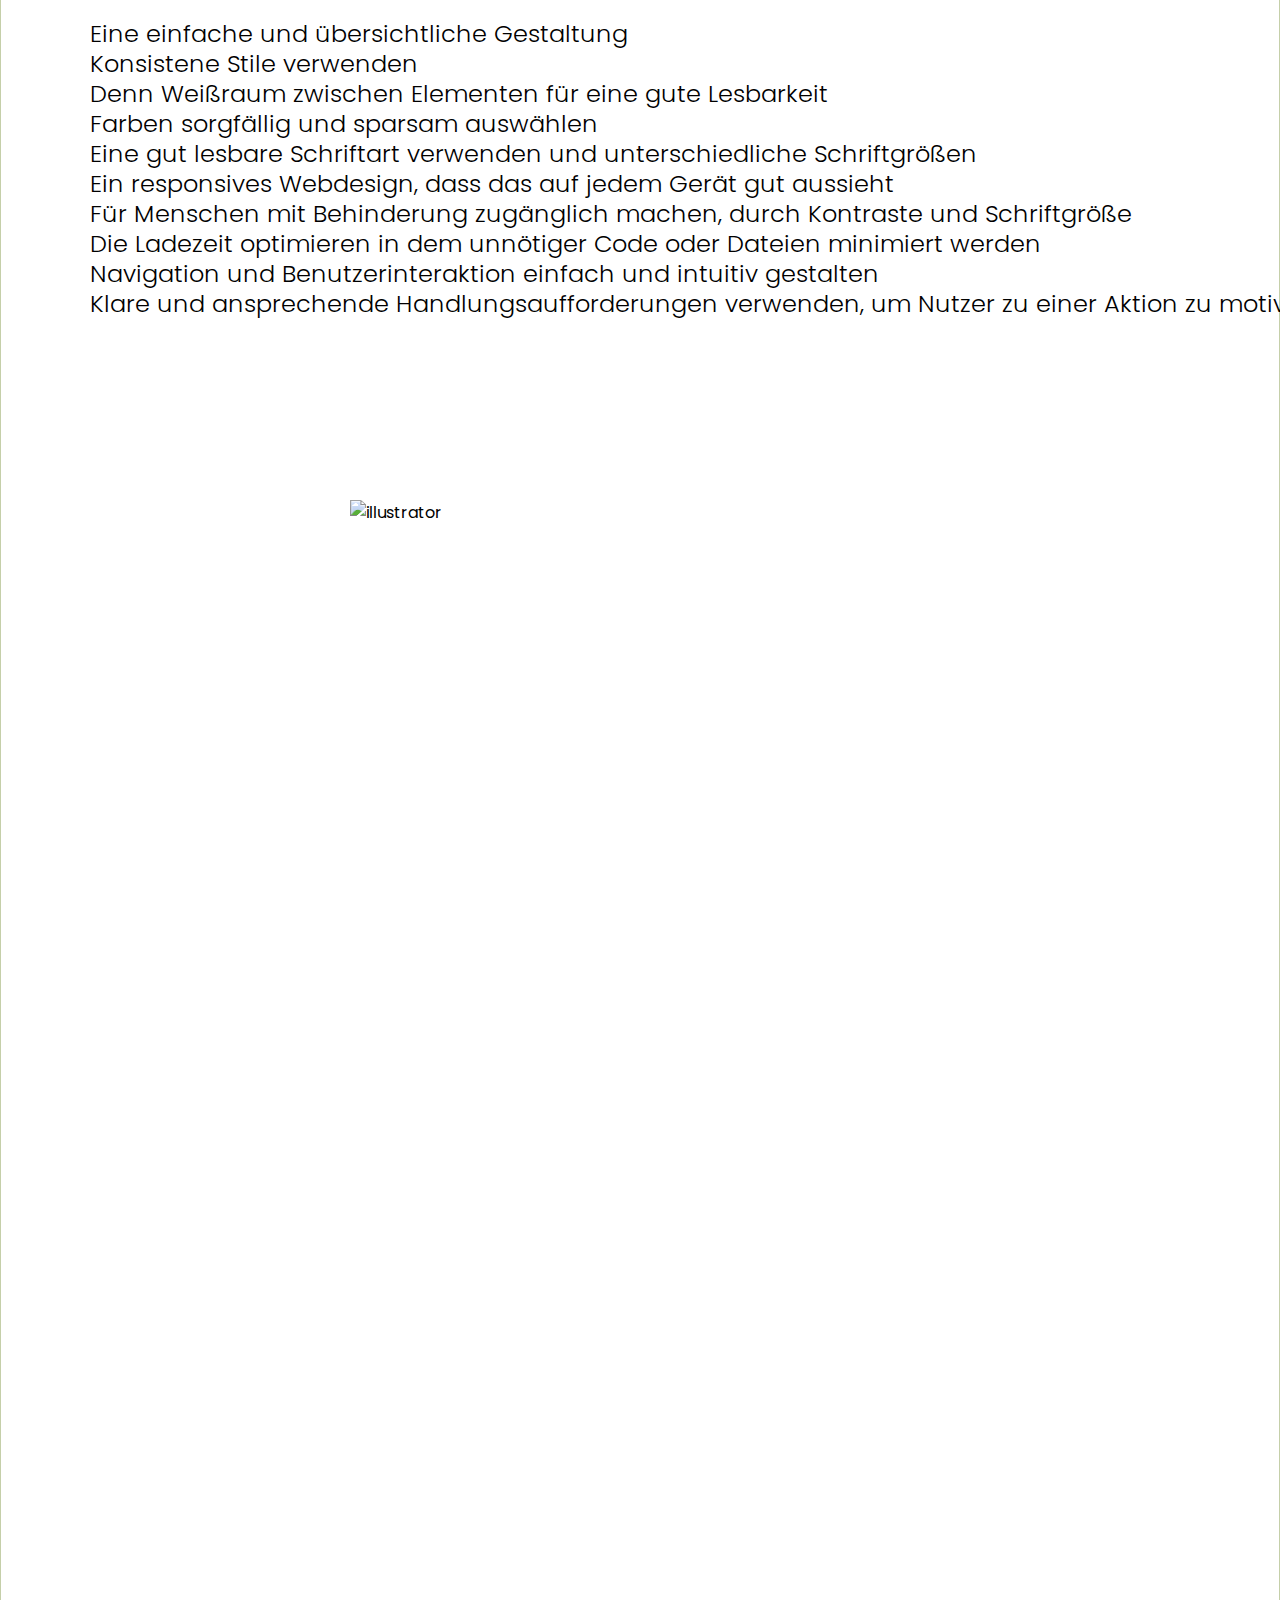
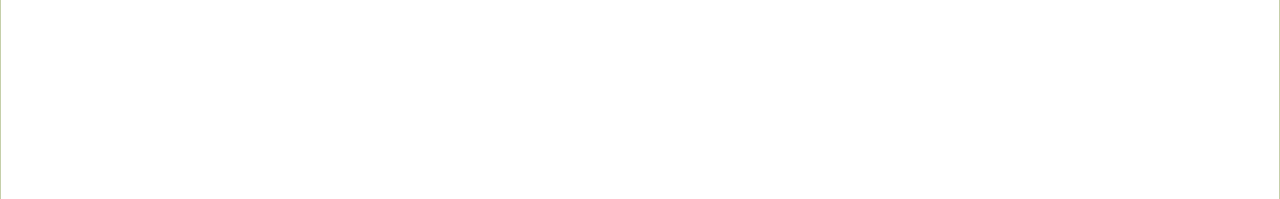
==== commit 7b0bd7f2: "Add files via upload" ====
--- a/index.html
+++ b/index.html
@@ -2,161 +2,201 @@
 <html lang="en">
 <head>
     <meta charset="UTF-8">
-    <meta http-equiv="X-UA-Compatible" content="IE=edge">
     <meta name="viewport" content="width=device-width, initial-scale=1.0">
-    <title>BlankR-Website</title>
-
-<link rel="stylesheet" type="text/css" href="style.css"/>
-
+    <link href="https://fonts.googleapis.com/css2?family=Poppins:wght@200;400&display=swap" rel="stylesheet"> 
+    <link href="style.css" rel="stylesheet">
+    <title>Blank.r</title>
 </head>
 <body>
+    <div class="wrapper">
+        
+        <header>
+              
+            <div class="header">
+                <div class="inner header_inner">
+                
+                    
+
+                    <nav>
+                        
+                        <input type="checkbox" id="toggle_button">
+                        <label for="toggle_button" class="toggle_button">
+                            <span class="bar"></span>
+                            <span class="bar"></span>
+                            <span class="bar"></span>
+                        </label>
+                        <ul>
+                            <li><a href="">Startseite</a></li>
+                            <li class="expandable_li">
+                                <input type="checkbox" id="products_checkbox">
+                                <label for="products_checkbox">Basics</label>
+                                <ul class="dropdown">
+                                    <li> <a href="#">Was ist HTML?</a></li>
+                                    <li> <a href="#">Was ist CSS?</a></li>
+                                </ul>
+                            </li>
+                            <li><a href="">Website</a></li>
+                            <li><a href="">Browser</a></li>
+                            <li><a href="">Interaktion und Medium</a></li>
+                            <li><a href="">Designregeln</a></li>
+                        </ul>
+                    </nav>
+
+                    
+                      
+                      
+                      
+                      
+                      
+                      
+                </div>
+            </div>
+
+            <section id="startseite">
+            <div class="hero_header">
+                <div class="inner hero_header_inner">
+                    <div class="h1"><h1>BLANK.R </h1></div>
+                    <div class="h2"><h2>Erwecke deine Kreativität zum Leben - <br/>
+                        Gestalte deine eigene Website mit uns!</h2></div>
+
+                    <img class="illustrator" src="Bilder/Developer activity-bro.png" alt="illustrator">  
+                </div>
+            </div>
+        </section>
+
+        </header>
+        <main>
+
+            <section id="basics">
+            <div class="basics">
+                <div class="inner inner_basics">
+                    <h2 class="h2" >Die Basics </h2>
+                    <h3 class="h3" >Was ist HTML?</h3>
+                    <p class="pa" >HTML steht für Hypertext Markup Language und ist eine Auszeichnungssprache, die verwendet wird, um Webseiten zu erstellen und zu gestalten. HTML definiert die Struktur und das Layout der Inhalte auf einer Webseite, einschließlich Text, Bilder, Videos und Hyperlinks. </p> 
+                </div>
+            </div>
+            <div class="basics2"> 
+                <div class="inner_basics2">
+                    <h3 class="h3" >Was ist CSS?</h3>
+                    <p class="pa_2" >CSS steht für Cascading Style Sheets und ist eine Sprache, die verwendet wird, um das Aussehen und Layout von Webseiten zu definieren. Mit CSS kann man das Design und die Darstellung von HTML-Elementen wie Text, Bilder, Überschriften, Hintergründen, Abständen und Layouts ändern. </p> 
+
+
+                </div>
+            </div>
+
+        </section>
+
+
+        <section id="website"> 
+            <div class="Website">
+                <div class="inner inner_website">
+                    <h2 class="h2">Wie erstellt man eine Website?</h2>                 
+                </div>
+                <p class="pa_w" > Eine Website ist eine Grafische Oberfläche, aus mehreren Dokumenten(Html und CSS) die es den Nutzer
+                    ermöglicht im Netz (World Wide Web) zu interagieren.
+                    Jede Website braucht eine Domain-Adresse. Diese ist dafür da, die Website im Internet aufzurufen.
+                    Domains müssen Registriert werden. Sie können von Hosting-Anbieter erstellt werden die auch die
+                    Daten auf einer Cloud/Server speichern. 
+                    <br/> <br/> Beispiel Bild: </p>
+
+                    <img class="bild" src="Bilder/Unbenanntes Bild.png" alt="illustrator">  
+
+
+                   
+
+
+                <div class="text"><p><strong> So kann eine Website erstellt werden: <br/></strong>
+                    <br/> Es gibt Homepage-Software, mit der man eine Website erstellen können. 
+                    <br/>Man kann ein Content-Management-System wie z.B. WordPress, Joomla, Drupal etc. verwenden. Für diese Systeme steht dir eine ganze Reihe kostenloser und kostenpflichtiger Gestaltungsvorlagen zur Verfügung.
+                    <br/>Du kannst die Website eigenständig programmieren.
+                    <br/>Du kannst einen professionellen Dienstleister mit der Entwicklung der Website beauftragen.
+                    <br/>Du verwendest einen Homepage-Baukasten, mit dem du die Website in wenigen Schritten selbst erstellen kannst (Jimdoo, Wix.com etc.).
+                    </p>           
+                </div>
+
+                 <div class="CodeEditor">
+                    <h2 class="h2">Wie arbeitet man mit einem Code-Editor?</h2> 
+                     <p>Ein Code-Editor, kann benutzt werden, um ein Html und CSS Code manuell zu erstellen. Es gibt
+                        verschiedene Editoren (Visuell-studio, Atom, Android-studio, Notepad etc. Dreamweaver).
+                        
+                        <br/><br/> Das folgende Video beinhaltet die Nutzung von Visual Studio Code: 
+                        <br/><br/> <br/><br/>
+                        <div class="video">  <iframe width="100%" height="100%" src="https://www.youtube.com/embed/YmRa-KOE5MU" title="YouTube video player" frameborder="0" allow="accelerometer; autoplay; clipboard-write; encrypted-media; gyroscope; picture-in-picture; web-share" allowfullscreen></iframe>   
+                        </div>
+                    </div>
+            </div>
+
+        </section>
+
+
+
+            <div class="Browser">
+                <h2 class="h2">Was ist ein Browser und wie funktioniert er?</h2>
+
+               
+                <p class="pa" ><br/><br/> Ein Browser ist ein Computerprogramm bei der wir Internetseiten aufrufen können.
+                    Die Aufgaben eines Browsers besteht unter anderem dahin, dass er vor Viren und bösartigen
+                    Websites Sicherheit gibt Es gibt folgende Browser: Google Chrome(beliebt), Mozilla
+                    Firefox(beliebt), Tor Browser (Darknet), Internet Explorer, Safari (Standardbrowser für Mac
+                    User),
+                    <br/><br/>
+                    Wenn ein Browser eine HTML-Seite lädt, beginnt er damit, die Webseite vom Server
+                    herunterzuladen. Dann analysiert er den HTML-Code der Seite und erstellt eine visuelle
+                    Darstellung der Seite, die der Benutzer sehen kann. Während dieser Prozess stattfindet, lädt
+                    der Browser auch andere Ressourcen wie Bilder, Skripte und CSS-Dateien, die auf der
+                    Webseite benötigt werden.
+                    <br/><br/>
+                    Der Begriff Parser (bedeutet im Deutschen „Zerteiler“ )beschreibt das Zerlegen eines
+                    Objektes in seine Einzelteile. </p>
+
+            </div>
+           
+           
+            <div class="IM">
+                <div class="inner inner_IM">
+                    <h2 class="h2">Interaktion und Medium</h2>      
+                </div>
+
+                <div class="hi3"><h3> Medium </h3>
+                    <p>Medium bezieht sich auf das Werkzeug oder die Plattform, das/die verwendet wird, um Informationen zu übertragen oder zu teilen. Ein Medium kann sowohl physisch als auch virtuell sein und kann verschiedene Formen annehmen, wie zum Beispiel Text, Audio, Video, Bilder oder eine Kombination davon. Einige Beispiele für Medien sind Bücher, Zeitungen, Fernsehen, Radio, soziale Medien und Podcasts.</p>
+                    
+                   
+
+                    
+                <div class="hm3"><h3> Interaktion </h3>
+                    <p>Interaktion bezieht sich auf den Austausch von Informationen oder Ideen zwischen zwei oder mehr Personen. Interaktion kann auf verschiedene Arten erfolgen, wie zum Beispiel verbal oder nonverbal, in Echtzeit oder asynchron und auf verschiedene Medienplattformen. Eine Interaktion kann auch eine Form von sozialer Interaktion sein, bei der Menschen in Kontakt treten und miteinander kommunizieren, um Ideen auszutauschen oder Probleme zu lösen. Interaktion kann auch auf digitale oder automatisierte Systeme angewendet werden, bei denen Benutzer mit einer Website, einer App oder einem Chatbot interagieren.</p>
+
+                
+                </div>   
+            </div>    
+
+
+
+            <div class="Designregeln">   
+                <h2 class="h2">Grundlegende Designregeln einer Webseite </h2> 
+                
     
-    <header>
-        <nav>
-    <a class="logo" href="#">BLANKR </a>
-    <input type="checkbox" id="toggle_button">
-    <label for="toggle_button" class="toggle_button">
-        <span class="bar"></span>
-        <span class="bar"></span>
-        <span class="bar"></span>
-    </label>
-            
-         <ul>
-            <li> <a href="/">DEFINITION</a></li>
-            <li class="expandable_li"><input type="checkbox" id="products_checkbox">
-                <label for="products_checkbox">HTML/CSS</label>
-                <ul class="dropdown">
-                    <li> <a href="#">1</a></li>
-                    <li> <a href="#">2</a></li>
-                    <li> <a href="#">3</a></li>
-                </ul></li>
-            <li class="expandable_li"><input type="checkbox" id="products_checkbox">
-                <label for="products_checkbox">Aufbau</label>
-                <ul class="dropdown">
-                    <li> <a href="#">Ebooks</a></li>
-                    <li> <a href="#">Apps</a></li>
-                    <li> <a href="#">Courses</a></li>
-                </ul></li>
-            <li> <a href="/">AUFBAU</a></li>
-        </ul>
-            
-        </nav>
-    
-</header>
-
-<div id="teaser">
-    <img width="100%" src="domenico-loia-hGV2TfOh0ns-unsplash.jpg" 
-    alt="Büro, Webdesign">
-
-</div>
-
-
-<section>
-<div class="wrapper">
-    <img id="img" src="web-developer.jpg">
-    <div class="text-box">
-            <h1>Was ist HTML?</h1>
-           <p>HTML steht für Hypertext Markup Language und ist eine Auszeichnungssprache, die verwendet wird, um Webseiten zu erstellen und zu gestalten. HTML definiert die Struktur und das Layout der Inhalte auf einer Webseite, einschließlich Text, Bilder, Videos und Hyperlinks. </p> 
+                <p> Eine einfache und übersichtliche Gestaltung 
+                    <br/>Konsistene Stile verwenden 
+                    <br/>Denn Weißraum zwischen Elementen für eine gute Lesbarkeit 
+                    <br/>Farben sorgfällig und sparsam auswählen 
+                    <br/>Eine gut lesbare Schriftart verwenden und unterschiedliche Schriftgrößen
+                    <br/>Ein responsives Webdesign, dass das auf jedem Gerät gut aussieht 
+                    <br/>Für Menschen mit Behinderung zugänglich machen, durch Kontraste und Schriftgröße 
+                    <br/> Die Ladezeit optimieren in dem unnötiger Code oder Dateien minimiert werden
+                    <br/> Navigation und Benutzerinteraktion einfach und intuitiv gestalten 
+                    <br/> Klare und ansprechende Handlungsaufforderungen verwenden, um Nutzer zu einer Aktion zu motivieren 
+                </p>
+
+
+                <img class="designbild" src="Bilder/Creative mini designers changing website interface.jpg" alt="illustrator">  
+
+
+
+
+            </div>    
+
+        </main>
     </div>
-</div>
-
-
-
-
-</section>
-
-<section>
-    <h1>Was ist CSS? </h1>
-   <p>LCSS steht für Cascading Style Sheets und ist eine Sprache, die verwendet wird, um das Aussehen und Layout von Webseiten zu definieren. Mit CSS kann man das Design und die Darstellung von HTML-Elementen wie Text, Bilder, Überschriften, Hintergründen, Abständen und Layouts ändern. </p> 
-</section>
-
-<section>
-    <h1>Wie erstellt man eine Website? </h1>
-   <br>
-   <p>Line Website ist eine Grafische Oberfläche, aus mehreren Dokumenten(Html und CSS) die es den Nutzer
-    ermöglicht im Netz (World Wide Web) zu interagieren.
-    Jede Website braucht eine Domain-Adresse. Diese ist dafür da, die Website im Internet aufzurufen.
-    Domains müssen Registriert werden. Sie können von Hosting-Anbieter erstellt werden die auch die
-    Daten auf einer Cloud/Server speichern. 
-    <br/> <br/> Beispiel Bild: </p><br/>
-
-</section>
-
-<section>
-    <p><strong> So kann eine Website erstellt werden:</strong>
-        <br/> <br/>Es gibt Homepage-Software, mit der man eine Website erstellen können. 
-        <br/>Man kann ein Content-Management-System wie z.B. WordPress, Joomla, Drupal etc. verwenden. Für diese Systeme steht dir eine ganze Reihe kostenloser und kostenpflichtiger Gestaltungsvorlagen zur Verfügung.
-        <br/>Du kannst die Website eigenständig programmieren.
-        <br/>Du kannst einen professionellen Dienstleister mit der Entwicklung der Website beauftragen.
-        <br/>Du verwendest einen Homepage-Baukasten, mit dem du die Website in wenigen Schritten selbst erstellen kannst (Jimdoo, Wix.com etc.).
-        </p>          
-</section>
-
-<section>
-
-<h1>Wie arbeitet man mit einem Code-Editor?</h1>
-<br>
-<p> Ein Code-Editor, kann benutzt werden, um ein Html und CSS Code manuell zu erstellen. Es gibt
-    verschiedene Editoren (Visuell-studio, Atom, Android-studio, Notepad etc. Dreamweaver).
-    
-    <br/><br/> Das folgende Video beinhaltet die Nutzung von Visual Studio Code: 
-    <br/><br/> <a href="https://www.youtube.com/watch?v=YmRa-KOE5MU">Schneller Einstieg in HTML 5 mit Microsoft Visual Studio Code</a> </p>
-</section>
-
-<section>
-
-    <h1>Was ist ein Browser und wie funktioniert er?</h1>
-    <p> Ein Browser ist ein Computerprogramm bei der wir Internetseiten aufrufen können.
-        Die Aufgaben eines Browsers besteht unter anderem dahin, dass er vor Viren und bösartigen
-        Websites Sicherheit gibt Es gibt folgende Browser: Google Chrome(beliebt), Mozilla
-        Firefox(beliebt), Tor Browser (Darknet), Internet Explorer, Safari (Standardbrowser für Mac
-        User),
-        Wenn ein Browser eine HTML-Seite lädt, beginnt er damit, die Webseite vom Server
-        herunterzuladen. Dann analysiert er den HTML-Code der Seite und erstellt eine visuelle
-        Darstellung der Seite, die der Benutzer sehen kann. Während dieser Prozess stattfindet, lädt
-        der Browser auch andere Ressourcen wie Bilder, Skripte und CSS-Dateien, die auf der
-        Webseite benötigt werden.
-        Der Begriff Parser (bedeutet im Deutschen „Zerteiler“ )beschreibt das Zerlegen eines
-        Objektes in seine Einzelteile. </p>
-
-</section>
-
-<section>
-    <h1>Interaktion und Medium</h1>
-    <p>Medium bezieht sich auf das Werkzeug oder die Plattform, das/die verwendet wird, um Informationen zu übertragen oder zu teilen. Ein Medium kann sowohl physisch als auch virtuell sein und kann verschiedene Formen annehmen, wie zum Beispiel Text, Audio, Video, Bilder oder eine Kombination davon. Einige Beispiele für Medien sind Bücher, Zeitungen, Fernsehen, Radio, soziale Medien und Podcasts.</p>
-    <p>Interaktion bezieht sich auf den Austausch von Informationen oder Ideen zwischen zwei oder mehr Personen. Interaktion kann auf verschiedene Arten erfolgen, wie zum Beispiel verbal oder nonverbal, in Echtzeit oder asynchron und auf verschiedene Medienplattformen. Eine Interaktion kann auch eine Form von sozialer Interaktion sein, bei der Menschen in Kontakt treten und miteinander kommunizieren, um Ideen auszutauschen oder Probleme zu lösen. Interaktion kann auch auf digitale oder automatisierte Systeme angewendet werden, bei denen Benutzer mit einer Website, einer App oder einem Chatbot interagieren.</p>
-              
-</section>
-
-<section>
-    <h1>Grundlegende Designregeln einer Webseite</h1>
-    <p> Eine einfache und übersichtliche Gestaltung 
-        <br/>Konsistene Stile verwenden 
-        <br/>Denn Weißraum zwischen Elementen für eine gute Lesbarkeit 
-        <br/>Farben sorgfällig und sparsam auswählen 
-        <br/>Eine gut lesbare Schriftart verwenden und unterschiedliche Schriftgrößen
-        <br/>Ein responsives Webdesign, dass das auf jedem Gerät gut aussieht 
-        <br/>Für Menschen mit Behinderung zugänglich machen, durch Kontraste und Schriftgröße 
-        <br/> Die Ladezeit optimieren in dem unnötiger Code oder Dateien minimiert werden
-        <br/> Navigation und Benutzerinteraktion einfach und intuitiv gestalten 
-        <br/> Klare und ansprechende Handlungsaufforderungen verwenden, um Nutzer zu einer Aktion zu motivieren 
-    </p>
-</section>
-
-
-
-
-<footer>
-    <ul class="mitte">
-        <li> <a href="/">Ansprechpartner</a></li>
-        <li> <a href="/">Hilfe</a></li>
-        <li> <a href="/">Startseite</a></li>
-    </ul>
-
-
-</footer>
-
 </body>
-</html>
-
-
+</html>--- a/style.css
+++ b/style.css
@@ -1,294 +1,678 @@
-:root{
-  --background-color: #809741;
-  --darker-background-color: #606d30;
-  --accent-color: #809741;
-  --text-color: #FFFFFF;
-  --navbar-height: 80px;
-  --text-color02: #000000;
-  --background-color-one: #BAC894; ;
-}
-
-*{
-margin: 0;
-padding: 0;
-font-size: 19px;
-
-}
-html {
-height: 100%;
-}
+:root {
+    --background_color_one: #ffffff ;
+    --background_color_two: #BAC894;
+}
+
+html, body {height: 100%;
+}
+
 body {
-  height: 100%;
+    margin: 0;
+    background-color: var(--background_color_two);
+    font-family: 'Poppins','Segoe UI', Tahoma, Geneva, Verdana, sans-serif;
+}
+.wrapper {
+    width: 100%;
+    margin: 0;
+    background-color: var(--background_color_one);
+    min-height: 8199px;
+    border-left: 1px solid #C5CFA9;
+    border-right: 1px solid #C5CFA9 ;
+    box-sizing: border-box; 
+}
+
+.inner {
+    width: 100%;
+    max-width: 1440px;
+    margin: 0 auto;
+    height: inherit;
+    
+}
  
-}
+
 
 nav {
-  
-  height: var(--navbar-height);
-  background-color: var(--background-color-one);
-  display:flex;
-  justify-content: space-between;
-  align-items: center;
-  
-
-
-}
-nav .logo{
-  margin-left: 30px;
-  font-family: Arial, Helvetica, sans-serif;
-  font-size: 35px;
-  font-variant: small-caps;
-  text-decoration: none;
-  color: #FFFFFF;
-}
+    height: var(--navbar-height);
+    background-color: var(--background-color);
+    display: flex;
+    justify-content: space-between;
+    align-items: center;
+
+}
+
 
 nav ul {
-  height:100%;
-  display: flex;
-  flex-direction: row;
-  justify-content: flex-end;
-  align-items: center;
-  list-style: none;
-
-
-}
+    height:100%;
+    display: flex;
+    flex-direction: row;
+    justify-content: flex-end;
+    align-items: center;
+    list-style: none;
+
+}
+nav a:hover {
+
+    color: #adadad;
+}
+
+
 nav li{
-  height:100%;
-  width:150px;
-  text-align: center;
-  position: relative;
-
+    height:100%;
+    width:150px;
+    text-align: center;
+    position: relative;
 }
 
 nav li:hover{
-  background: var(--accent-color);
+    background: var(--accent-color);
 }
 nav ul a{
-  height:100%;
-  width:100%;
-  font-family: 'Lucida Sans', 'Lucida Sans Regular', 'Lucida Grande', 'Lucida Sans Unicode', Geneva, Verdana, sans-serif;
-  color: #FFFFFF;
-  display: flex;
-  align-items: center;
-  justify-content: center;
-
-  text-decoration: none;
+    height:100%;
+    width:100%;
+
+    display: flex;
+    align-items: center;
+    justify-content: center;
+
+    text-decoration: none;
 }
 .dropdown{
-  height:min-content;
-  width: 200px;
-  background: var(--background-color);
-
-  display: none;
-  flex-direction: column;
-
-  position: absolute;
-  left:0;
-  top:var(--navbar-height);
+    height:min-content;
+    width: 200px;
+    display: none;
+    flex-direction: column;
+    position: absolute;
+    top:40px;
 }
 .dropdown li{
-  height: 70px;
-  width:100%;
+    height: 70px;
+    width:100%;
 }
 .dropdown li a{
-  justify-content: flex-start;
-  padding-left: 30px;
-  width:calc(100% - 30px);
+    justify-content: flex-start;
+    padding-left: 30px;
+    width:calc(100% - 30px);
 
 }
 nav li:hover .dropdown{
 
-  display: flex;
+    display: flex;
 }
 nav input[type="checkbox"]{
-  display: none;
+    display: none;
 }
 .expandable_li{
 display: flex;
 justify-content: center;
 align-items: center;
-font-family: 'Lucida Sans', 'Lucida Sans Regular', 'Lucida Grande', 'Lucida Sans Unicode', Geneva, Verdana, sans-serif;
-color: #FFFFFF;
 
 }
 .toggle_button{
-  width: 30px;
-  height: 23px;
+    width: 30px;
+    height: 23px;
+
+    position: absolute;
+    top: 25px;
+    right: 25px;
+
+    display: none;
+    flex-direction: column;
+    justify-content: space-between;
+    
+}
+.bar{
+    height:4px;
+    width:100%;
+    background: var(--text-color);
+    border-radius: 100px;
+}
+@media(max-width: 850px){
+
+    .toggle_button{
+        display: flex;
+    }
+    nav ul{
+        height: min-content;
+        width: 100%;
+        background: var(--background-color);
+
+        display: none;
+        position: absolute;
+        top: var(--navbar-height);
+    }
+    nav li{
+        height: min-content;
+        width: 100%;
+    }
+    nav ul a {
+        padding: 30px 0;
+    }
+    .expandable_li{
+        display:block;
+    }
+    .expandable_li label{
+        padding: 30px 0;
+        cursor: pointer;
+        display: block;
+    }
+    .expandable_li:hover .dropdown{
+        display: none;
+    }
+    .expandable_li input[type="checkbox"]:checked ~ .dropdown{
+        display: block;
+    }
+    .dropdown{
+        position: static;
+        width: 100%;
+    }
+    .dropdown li{
+        padding: 0;
+        display: block;
+        position: static;
+        background: var(--darker-background-color);
+    }
+    .dropdown li a{
+        width: 100%;
+        padding:0;
+        justify-content: center;
+    }
+    #toggle_button:checked ~ ul{
+        display:block;
+
+    }
+}
+
+
+
+
+
+
+
+
+
+
+
+
+
+
+.header {
+
+height: 6.25rem;
+
+}
+.header_inner {
+    display: flex;
+    justify-content: space-between;
+    align-items: center;
+    
+}
+.hero_header {
+    height: 924px;
+
+  
+}
+
+.hero_header_inner {
+    display: flex;
+    justify-content: center;
+    align-items: center;
+
+}
+.hero_header_inner h1{
+    display: flex;
+    flex-direction: row;
+    padding: 10px;
+    
+    position: absolute;
+    width:339px;
+    height: 92px;
+    left: 550px;
+    top: 272px;
+    font-weight:200;
+    font-size: 96px;
+    margin: 0;
+}
+
+.hero_header_inner h2 {
+    display: flex;
+    flex-direction: row;
+    padding: 10px;
+    
+    position: absolute;
+    width: 919px;
+    height: 162px;
+    left: 259px;
+    top: 431px;
+    font-weight: 200;
+    font-size: 48px;
+    margin:0;
+}
+
+.illustrator {
  
-  position: absolute;
-  top: 25px;
-  right: 25px;
-
-  display: none;
-  flex-direction: column;
-  justify-content: space-between;
-  
-}
-.bar{
-
-  height:4px;
-  width:100%;
-  background: var(--text-color);
-  border-radius: 100px;
-}
-@media(max-width: 850px){
-
-  .toggle_button{
-      display: flex;
-  }
-  nav ul{
-      height: min-content;
-      width: 100%;
-      background: var(--background-color);
-
-      display: none;
-      position: absolute;
-      top: var(--navbar-height);
-  }
-  nav li{
-      height: min-content;
-      width: 100%;
-  }
-  nav ul a {
-      padding: 30px 0;
-  }
-  .expandable_li{
-      display:block;
-  }
-  .expandable_li label{
-      padding: 30px 0;
-      cursor: pointer;
-      display: block;
-  }
-  .expandable_li:hover .dropdown{
-      display: none;
-  }
-  .expandable_li input[type="checkbox"]:checked ~ .dropdown{
-      display: block;
-  }
-  .dropdown{
-      position: static;
-      width: 100%;
-  }
-  .dropdown li{
-      padding: 0;
-      display: block;
-      position: static;
-      background: var(--darker-background-color);
-  }
-  .dropdown li a{
-      width: 100%;
-      padding:0;
-      justify-content: center;
-  }
-  #toggle_button:checked ~ ul{
-      display:block;
-
-  }
-  #teaser{
-    height: 600px;
-    
-        }
-  #img{
-    height:230px;
-    
-    object-fit:cover;
-  }
-  .wrapper {
-    max-width: 100%;
-    margin-bottom: 370px;
-    height: 1000px;
-
-  }
-
-}
-@media screen and (max-width:1550px) {
-
-section div p{
-
-  font-size: smaller;
-}
-}
-
-#teaser {
-  
-  width: 100%;
-  height: 400px;
-
-}
-
-#teaser img {
-
-  width: 100%;
-  height: 100%;
-  object-fit: cover;
-  position:static;
-  margin-top: 30px;
-  margin-bottom: 30px;
-}
-.mitte {
-
-  display:flex;
-  justify-content: center;
-  align-items:center;
-}
-
-#img{
-  max-width: 520px;
-  float:right;
-  border: 0px solid;
-  border-radius: 10px;
-  margin-left: 16px;
-  display: flex;
-  align-items:center;
-  justify-content: center;
-}
-.text-box h1{
-
-  font-weight: bold;
-}
-
-
-
-section div h1, p {
-  
-  
-  font-family:'Segoe UI', Tahoma, Geneva, Verdana, sans-serif;
-  max-width: 2200px;
-  margin: 10px 30px;
-  padding-left: 16px;
-  padding-right: 16px;
-  text-align: justify;
-}
-.wrapper{
-max-width: 100%;
-padding: 0;
-margin-top: 60px;
-margin-bottom: 70px;
-height: 512px;
-background-color:var(--background-color-one);   
-  
-}
-
-footer ul {
-  
-text-decoration: none;
-margin: 0;
-padding: 10px;
-list-style:none;
-padding-top: 24px;
-padding-bottom: 24px;
-font-family: Gotham, "Helvetica Neue", Helvetica, Arial, "sans-serif"; 
-}
-
-footer li a:hover {
-background-color: rgb(143, 191, 255);
-}
-footer ul li a {
-padding: 6px;
-font-weight:bolder;
-text-decoration: none;
-}
-
-
-
+    position: absolute;
+    width: 367px;
+    height: 378px;
+    left: 535px;
+    top: 610px;
+}
+
+.basics {
+    min-height: 512px;
+    background-color: var(--background_color_two);
+
+}
+
+.inner_basics{
+    display: flex;
+    justify-content: center;  
+    align-items: center; 
+}
+
+
+.inner_basics h2 {
+    position: absolute;
+    width: 801px;
+    height: 69px;
+    left: 90px;
+    top: 1091.5px;
+    
+    font-family: 'Poppins';
+    font-style: normal;
+    font-weight: 400;
+    font-size: 40px;
+    line-height: 54px;
+    display: flex;
+    align-items: center;
+    text-align: center;
+    
+    color: #000000;
+
+}
+
+.inner_basics h3 {
+    position: absolute;
+    width: 286px;
+    height: 54px;
+    left: 90px;
+    top: 1190.5px;
+    
+    font-family: 'Poppins';
+    font-style: normal;
+    font-weight: 300;
+    font-size: 30px;
+    line-height: 20px;
+
+}
+
+.inner_basics p { 
+    position: absolute;
+    width: 972px;
+    height: 90px;
+    left: 87px;
+    top: 1272.5px;
+    
+    font-family: 'Poppins';
+    font-style: normal;
+    font-weight: 300;
+    font-size: 20px;
+    line-height: 30px;
+    display: flex;
+    align-items: center;
+    
+    color: #000000;
+    
+
+}
+
+
+
+
+.basics2 {
+    min-height: 512px;
+    background-color: #ffffff;
+
+}
+
+.inner_basics2{
+    display: flex;
+    justify-content: center;  
+    align-items: center; 
+}
+
+.inner_basics2 h3 {
+    position: absolute;
+    width: 251px;
+    height: 41px;
+    left: 1200px;
+    top: 1642.5px;
+    
+    font-family: 'Poppins';
+    font-style: normal;
+    font-weight: 300;
+    font-size: 30px;
+    line-height: 20px;
+    color: #000000;
+
+}
+
+
+.inner_basics2 p {
+    position: absolute;
+    width: 947px;
+    height: 120px;
+    left: 430px;
+    top: 1721.5px;
+    
+    font-family: 'Poppins';
+    font-style: normal;
+    font-weight: 300;
+    font-size: 20px;
+    line-height: 30px;
+    display: flex;
+   text-align: right;
+    
+    color: #000000;
+    
+    }
+
+
+
+
+
+
+ .Website {
+    min-height:1024px; 
+    background-color: #FFFFFF;
+        
+    }
+
+ .inner_website {
+    display: flex;
+    justify-content: center;  
+       
+    
+    }
+
+.inner_website h2 {
+
+    position: absolute;
+    width: 801px;
+    height: 69px;
+    left: 90px;
+    top: 2106px;
+    
+    font-family: 'Poppins';
+    font-style: normal;
+    font-weight: 400;
+    font-size: 36px;
+    line-height: 54px;
+    display: flex;
+    align-items: center;
+    text-align: center;
+    
+    color: #000000;
+
+
+}   
+
+
+.pa_w {
+    position: absolute;
+width: 1008px;
+height: 180px;
+left: 90px;
+top: 2208.5px;
+
+font-family: 'Poppins';
+font-style: normal;
+font-weight: 300;
+font-size: 20px;
+line-height: 30px;
+display: flex;
+align-items: center;
+
+color: #000000;
+}
+
+.bild {
+    position: absolute;
+
+height: 40px;
+left: 84px;
+top: 2442px;
+
+}
+
+
+
+.text {
+    position: absolute;
+width: 947px;
+height: 330px;
+left: 83px;
+top: 2501.5px;
+font-family: 'Poppins';
+font-style: normal;
+font-weight: 300;
+font-size: 20px;
+line-height: 30px;
+display: flex;
+align-items: center;
+
+color: #000000;
+}
+
+.CodeEditor {
+    min-height:1024px; 
+    background-color: var(--background_color_two);
+    display: flex;
+    justify-content: center;  
+}
+
+
+.CodeEditor h2 {
+    position: absolute;
+    width: 801px;
+    height: 69px;
+    left: 90px;
+    top: 3128px;
+    
+    font-family: 'Poppins';
+    font-style: normal;
+    font-weight: 400;
+    font-size: 36px;
+    line-height: 54px;
+    display: flex;
+    align-items: center;
+    text-align: center;
+    
+    color: #000000;
+}
+
+.CodeEditor p {
+    position: absolute;
+    width: 947px;
+    height: 330px;
+    left: 90px;
+    top: 3202.5px;
+    font-family: 'Poppins';
+    font-style: normal;
+    font-weight: 300;
+    font-size: 20px;
+    line-height: 30px;
+    display: flex;
+    align-items: center;
+    
+    color: #000000;
+}
+
+.video {
+    position: absolute;
+width: 1051px;
+height: 602px;
+left: 195px;
+top: 3433px;
+}
+
+
+.Browser {
+    min-height:1024px; 
+    background-color: #FFFFFF;
+    
+}
+
+.Browser h2 {
+     position: absolute;
+    width: 801px;
+    height: 69px;
+    left: 90px;
+    top: 4157.5px;
+    
+    font-family: 'Poppins';
+    font-style: normal;
+    font-weight: 400;
+    font-size: 36px;
+    line-height: 54px;
+    display: flex;
+    align-items: center;
+    text-align: center;
+    
+    color: #000000;
+}
+
+.Browser p {
+    position: absolute;
+    width: 947px;
+    height: 330px;
+    left: 90px;
+    top: 4256.5px;
+    font-family: 'Poppins';
+    font-style: normal;
+    font-weight: 300;
+    font-size: 20px;
+    line-height: 30px;
+    display: flex;
+    align-items: center;
+    
+    color: #000000;
+}
+
+.IM {
+    min-height:1024px; 
+    background-color: #FFFFFF;
+    
+}
+
+.inner_IM {
+    display: flex;
+    justify-content: center;  
+   
+}
+
+.inner_IM h2{
+    position: absolute;
+    width: 801px;
+    height: 69px;
+    left: 90px;
+    top: 5171px;
+    
+    font-family: 'Poppins';
+    font-style: normal;
+    font-weight: 400;
+    font-size: 36px;
+    line-height: 54px;
+    display: flex;
+    align-items: center;
+    text-align: center;
+    
+    color: #000000;
+
+}
+
+
+
+.hi3 {
+    position: absolute;
+width: 599px;
+height: 613px;
+left: 100px;
+top: 5408.5px;
+font-size: 24px;
+text-align: right;
+font-family: 'Poppins';
+font-style: normal;
+font-weight: 300;
+color: #000000;
+}
+
+
+
+.hm3 {
+ position: absolute;
+width: 582px;
+height: 613px;
+font-size: 24px;
+left: 761px;
+top: 0px;
+text-align: left;
+color: #000000;
+font-family: 'Poppins';
+font-style: normal;
+font-weight: 300;
+color: #000000;
+
+}
+
+
+
+
+.Designregeln {
+    min-height:1024px; 
+    background-color: #FFFFFF;
+}
+
+.Designregeln h2 {
+
+    position: absolute;
+    width: 801px;
+    height: 69px;
+    left: 90px;
+    top: 6279px;
+    
+    font-family: 'Poppins';
+    font-style: normal;
+    font-weight: 400;
+    font-size: 36px;
+    line-height: 60px;
+    display: flex;
+    align-items: center;
+    text-align: center;
+    
+    color: #000000;
+} 
+
+.Designregeln p {
+    position: absolute;
+width: 1391px;
+height: 339px;
+left: 90px;
+top: 6375px;
+
+font-family: 'Poppins';
+font-style: normal;
+font-weight: 300;
+font-size: 24px;
+line-height: 30px;
+display: flex;
+align-items: center;
+
+color: #000000;
+}
+
+.designbild {
+    position: absolute;
+    width: 774px;
+    left: 350px;
+    top: 6900px;
+}
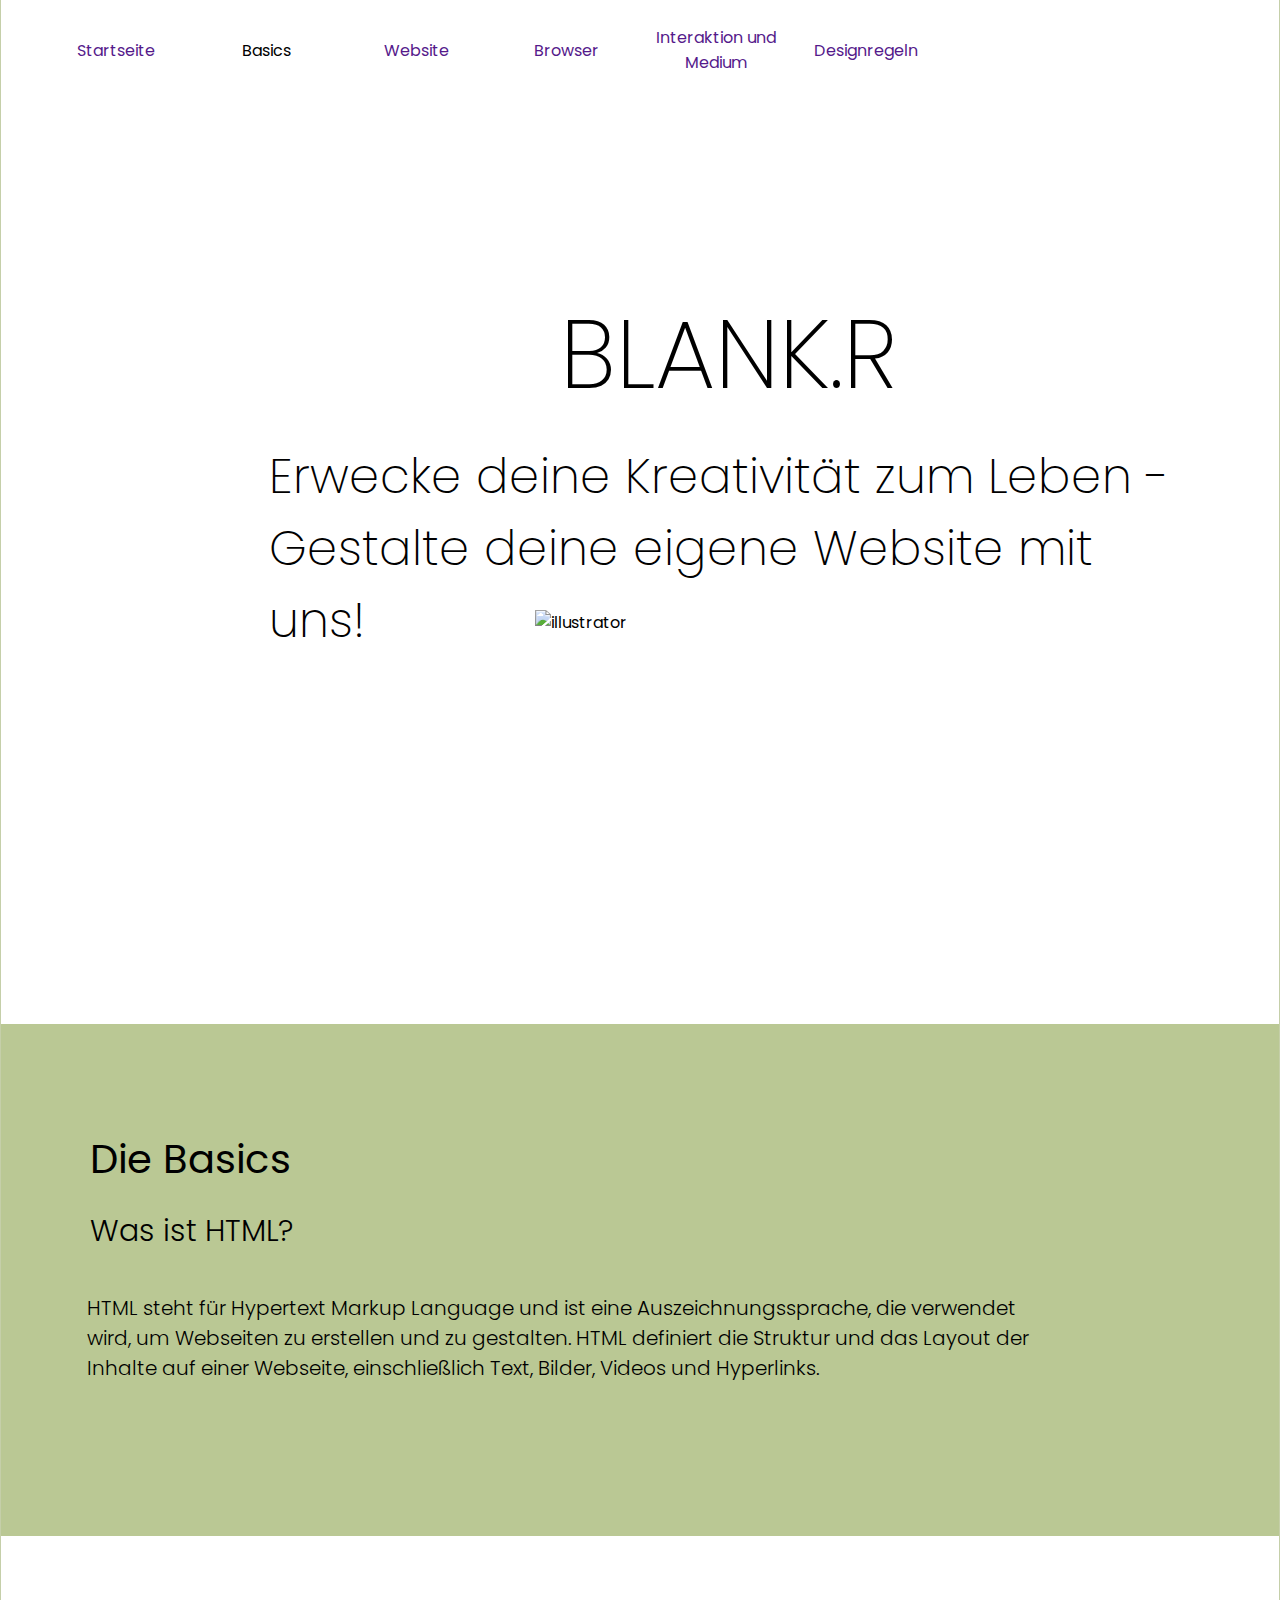
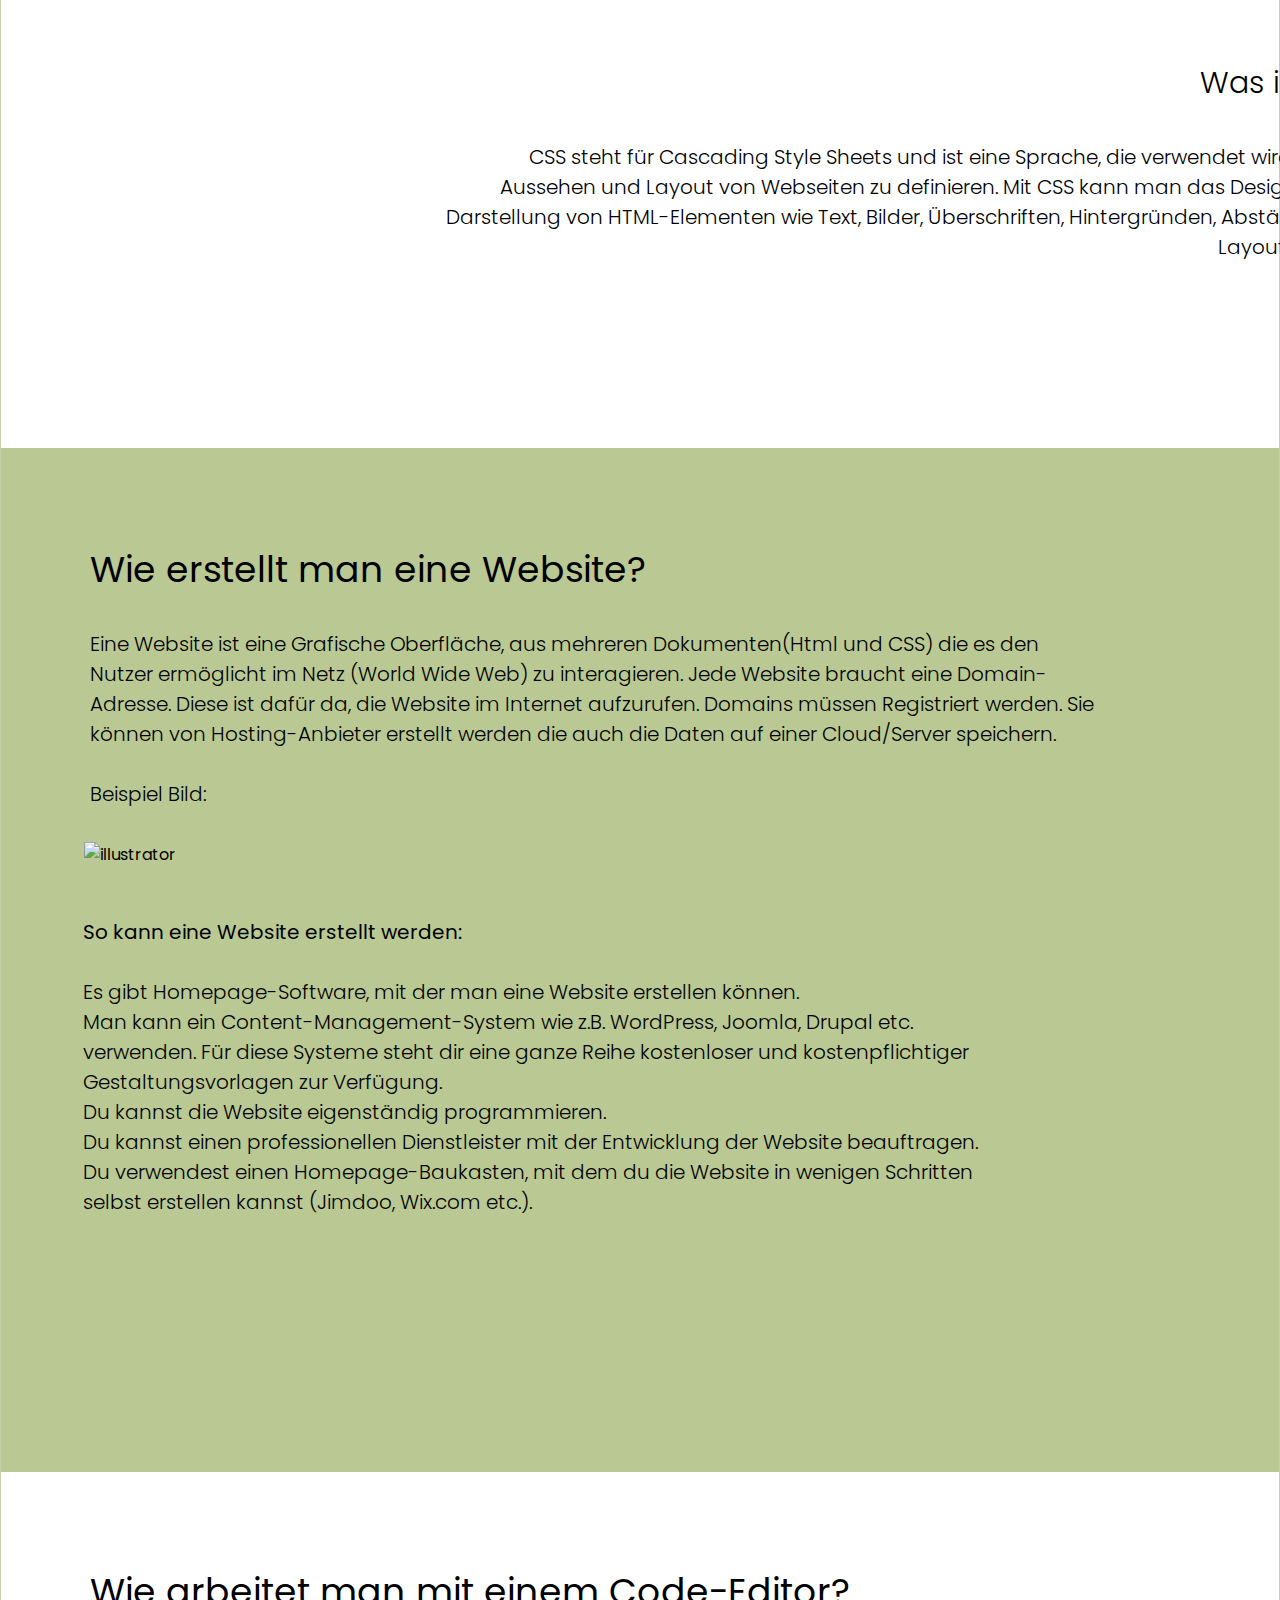
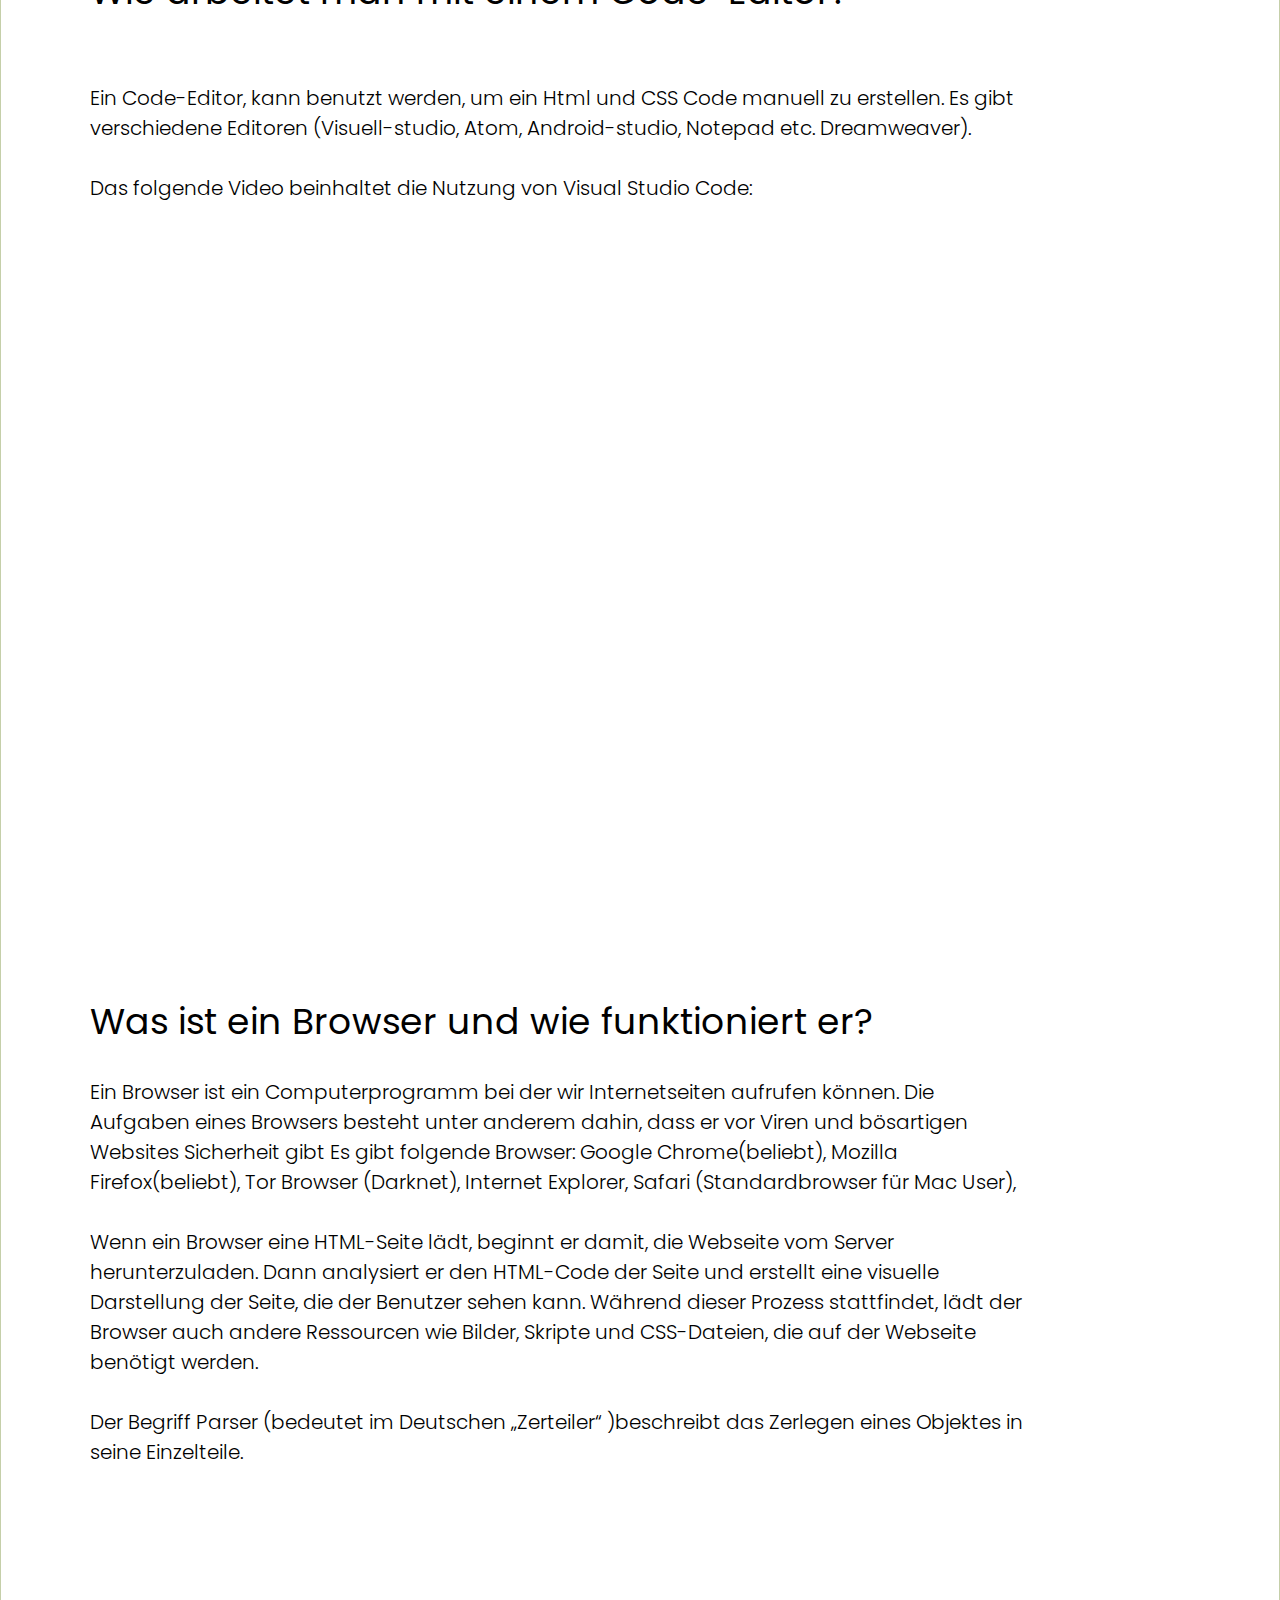
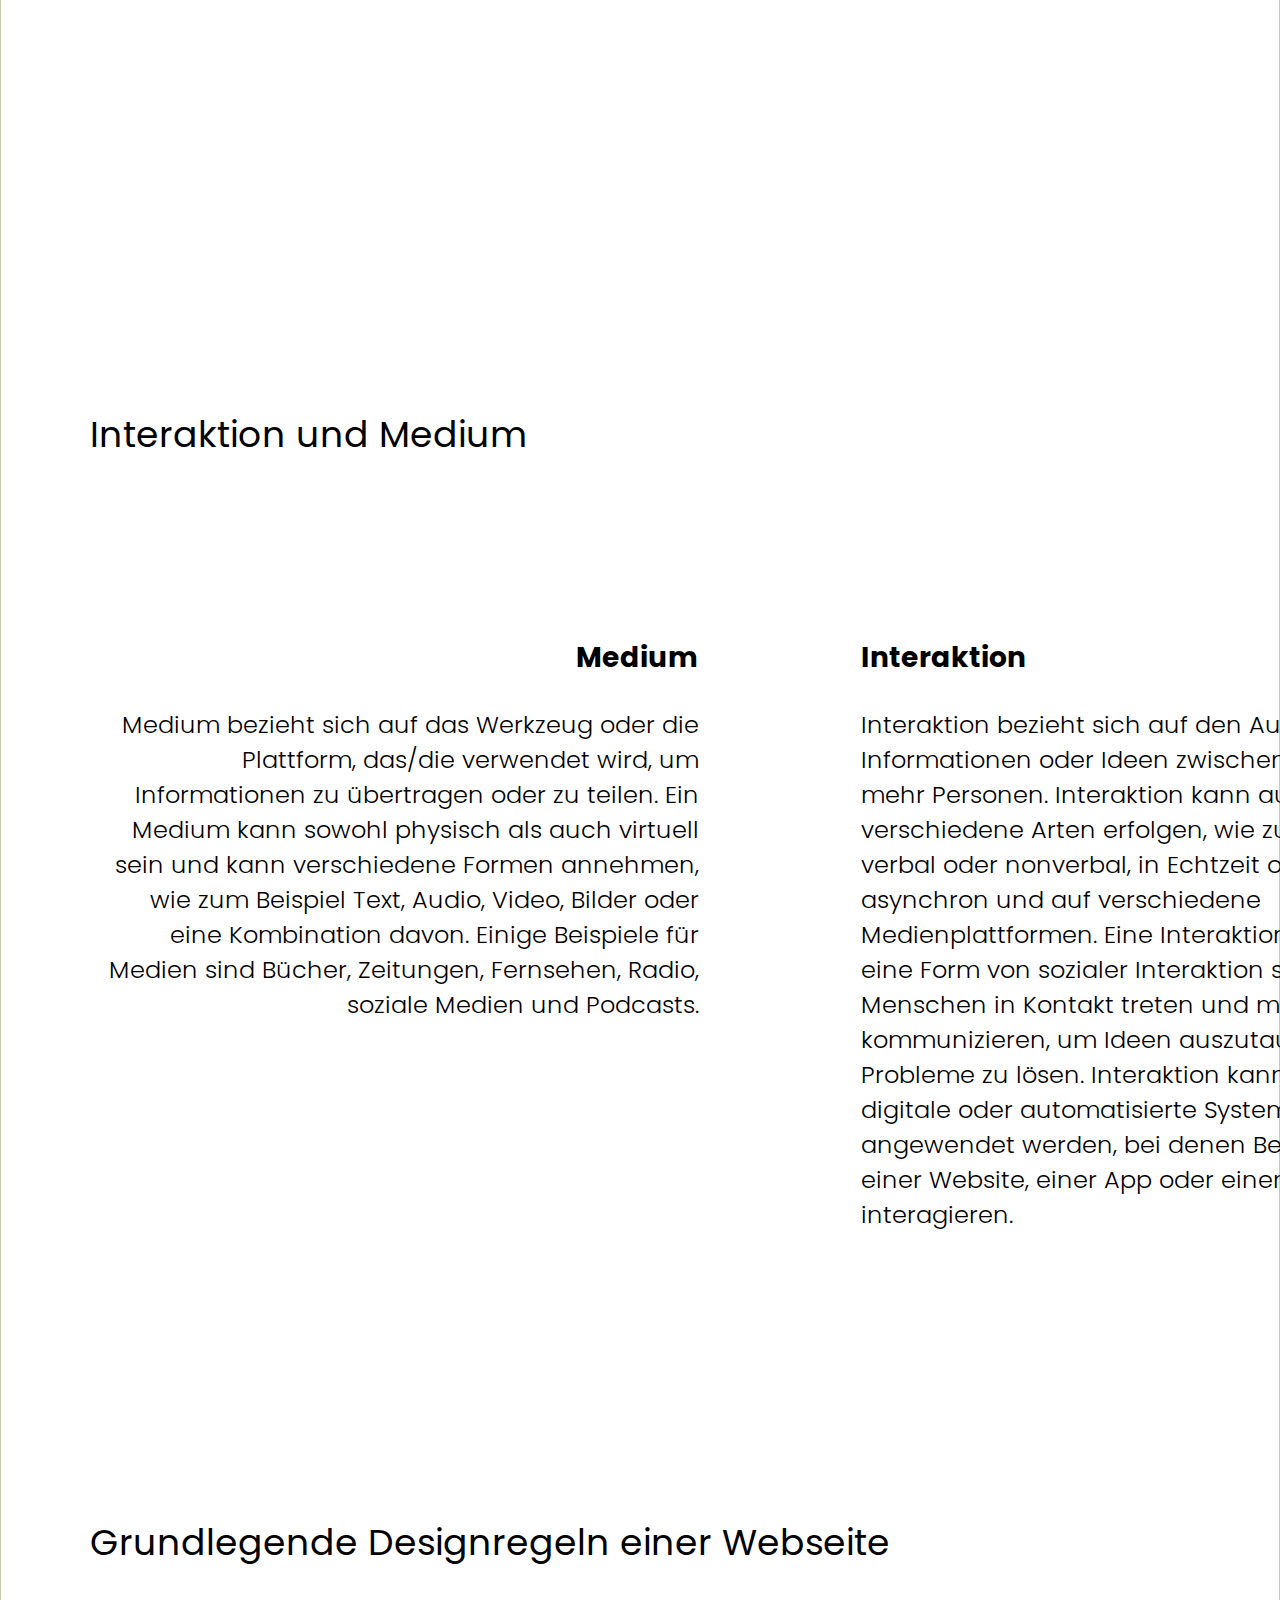
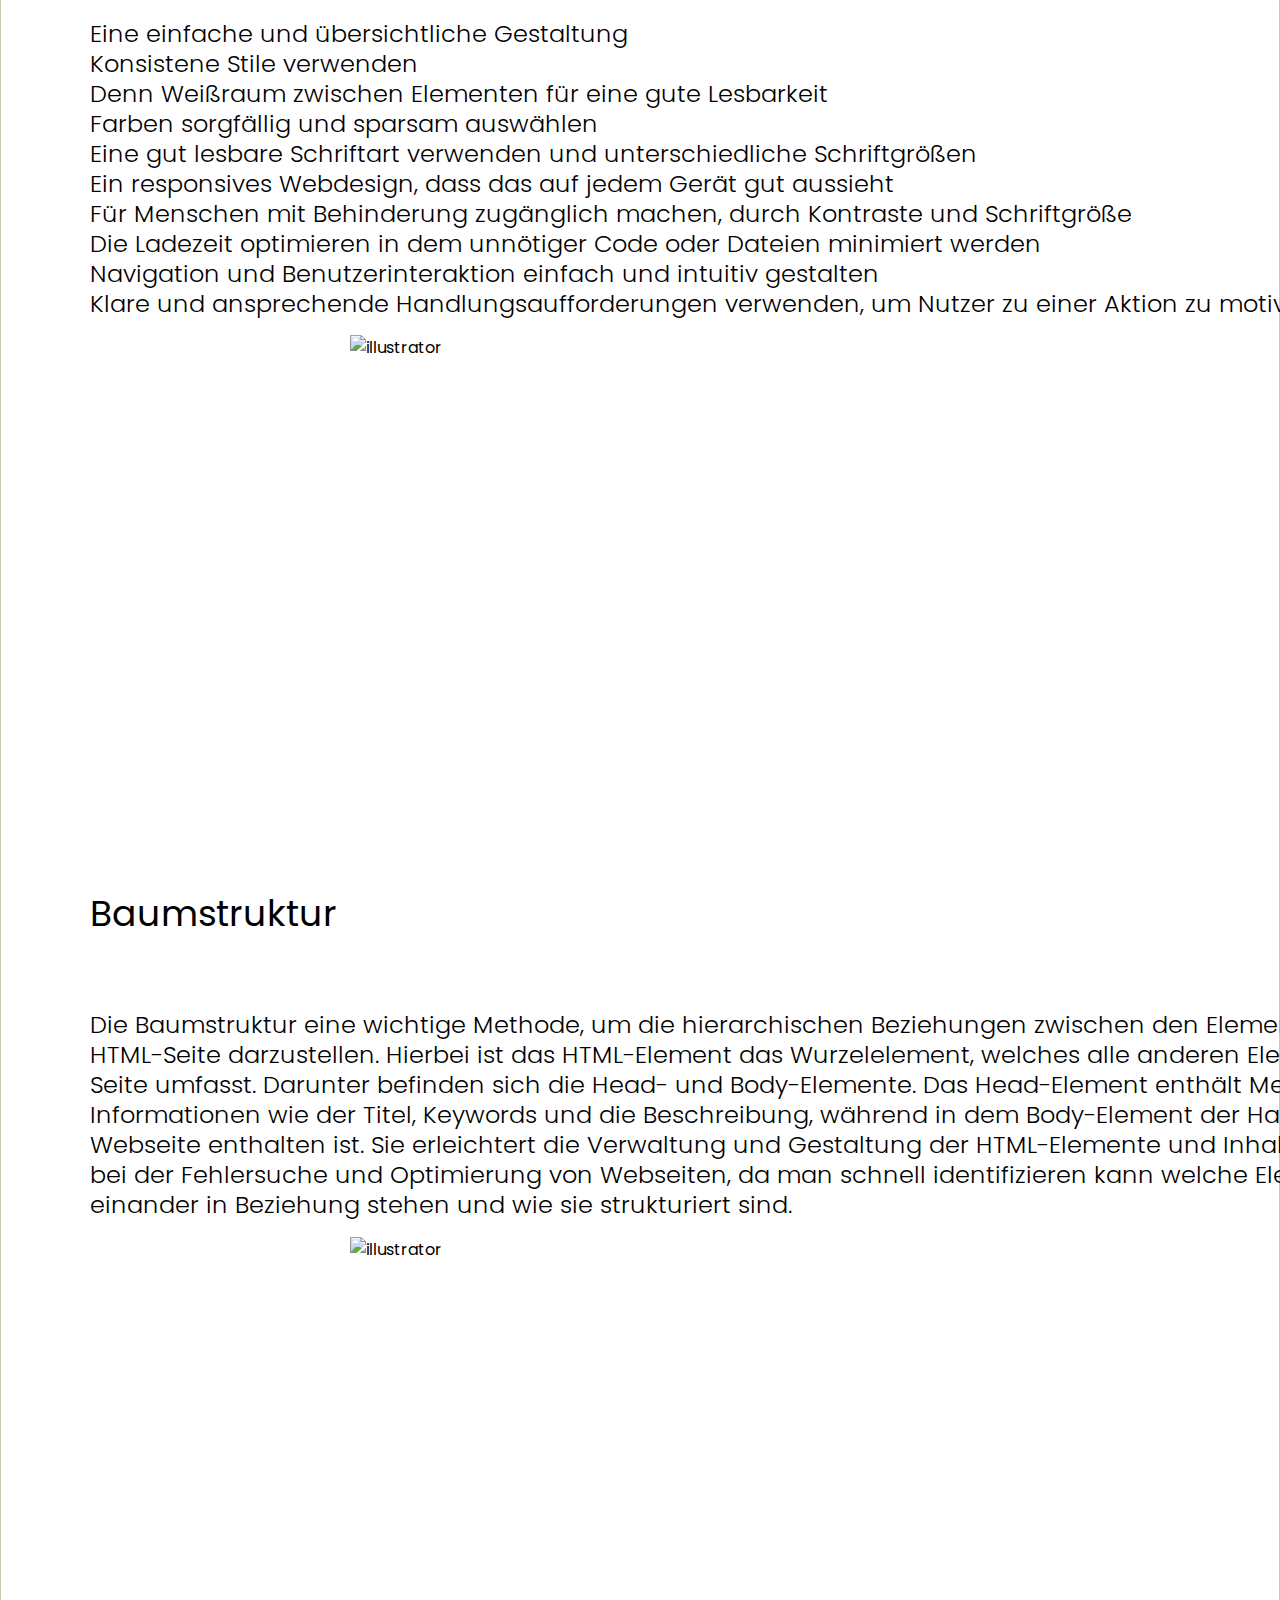
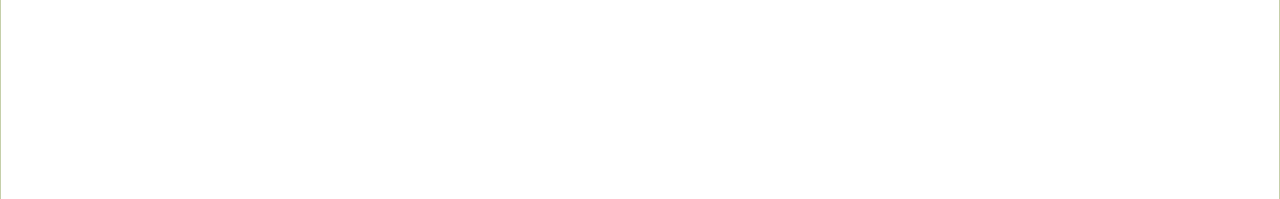
==== commit c1e2fbdf: "Add files via upload" ====
--- a/index.html
+++ b/index.html
@@ -196,6 +196,16 @@
 
             </div>    
 
+
+            <div class="Baumstruktur">
+                <h2 class="h2">Baumstruktur </h2> 
+                <p>Die Baumstruktur eine wichtige Methode, um die hierarchischen Beziehungen zwischen den Elementen in einer HTML-Seite darzustellen. Hierbei ist das HTML-Element das Wurzelelement, welches alle anderen Elemente auf der Seite umfasst. Darunter befinden sich die Head- und Body-Elemente. Das Head-Element enthält Meta-Informationen wie der Titel, Keywords und die Beschreibung, während in dem Body-Element der Hauptinhalt der Webseite enthalten ist.
+                    Sie erleichtert die Verwaltung und Gestaltung der HTML-Elemente und Inhalte. Es hilft auch bei der Fehlersuche und Optimierung von Webseiten, da man schnell identifizieren kann welche Elemente mit einander in Beziehung stehen und wie sie strukturiert sind.</p>
+
+            </div>
+            <img class="DOM" src="Bilder/Pasted Graphic.jpeg" alt="illustrator">  
+
+
         </main>
     </div>
 </body>
--- a/style.css
+++ b/style.css
@@ -674,5 +674,54 @@
     position: absolute;
     width: 774px;
     left: 350px;
-    top: 6900px;
-}
+    top: 6735px;
+}
+
+
+
+.Baumstruktur h2 {
+    position: absolute;
+    width: 801px;
+    height: 69px;
+    left: 90px;
+    top: 7250px;
+    
+    font-family: 'Poppins';
+    font-style: normal;
+    font-weight: 400;
+    font-size: 36px;
+    line-height: 60px;
+    display: flex;
+    align-items: center;
+    text-align: center;
+    
+    color: #000000;
+}
+
+.Baumstruktur p {
+    position: absolute;
+    width: 1391px;
+    height: 339px;
+    left: 90px;
+    top: 7321px;
+    
+    font-family: 'Poppins';
+    font-style: normal;
+    font-weight: 300;
+    font-size: 24px;
+    line-height: 30px;
+    display: flex;
+    align-items: center;
+    
+    color: #000000;
+    }
+
+
+
+.DOM {
+    position: absolute;
+    width: 865px;
+    height: 395px;
+    left: 350px;
+    top: 7637px;
+}    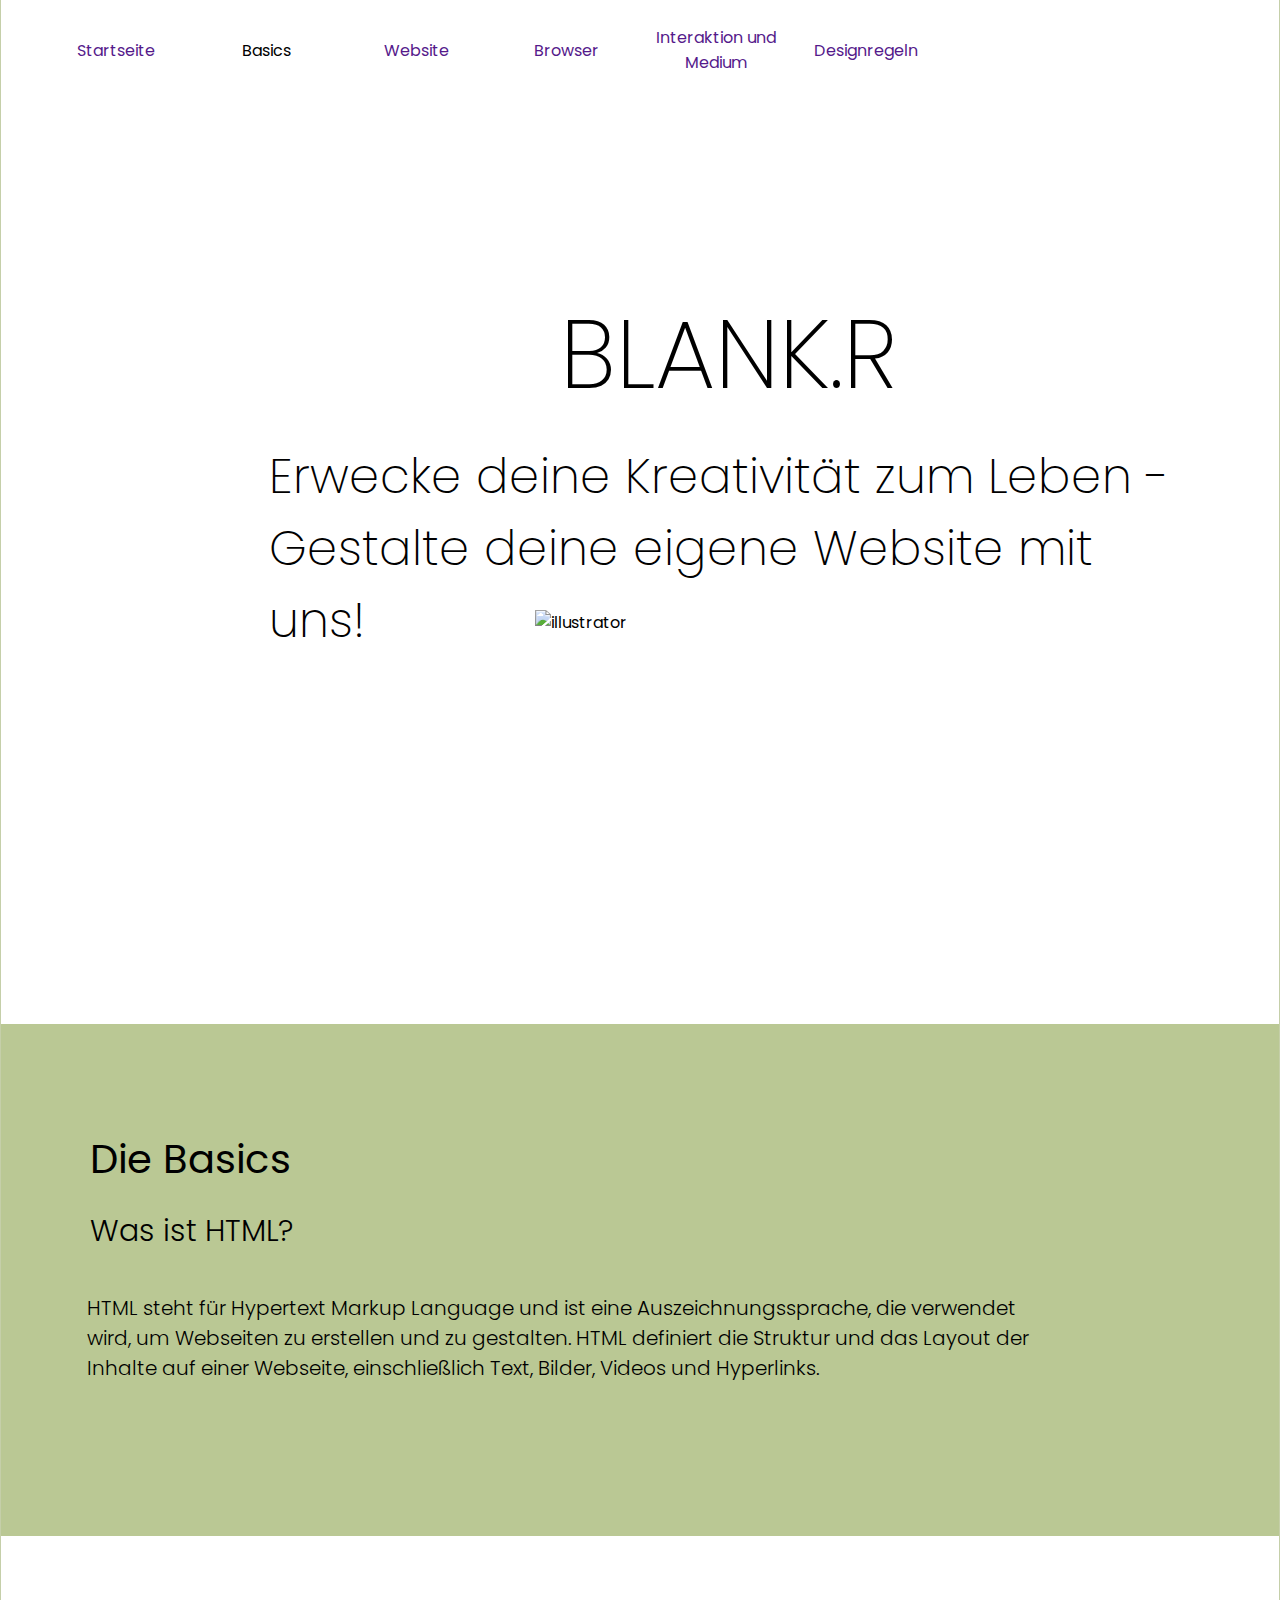
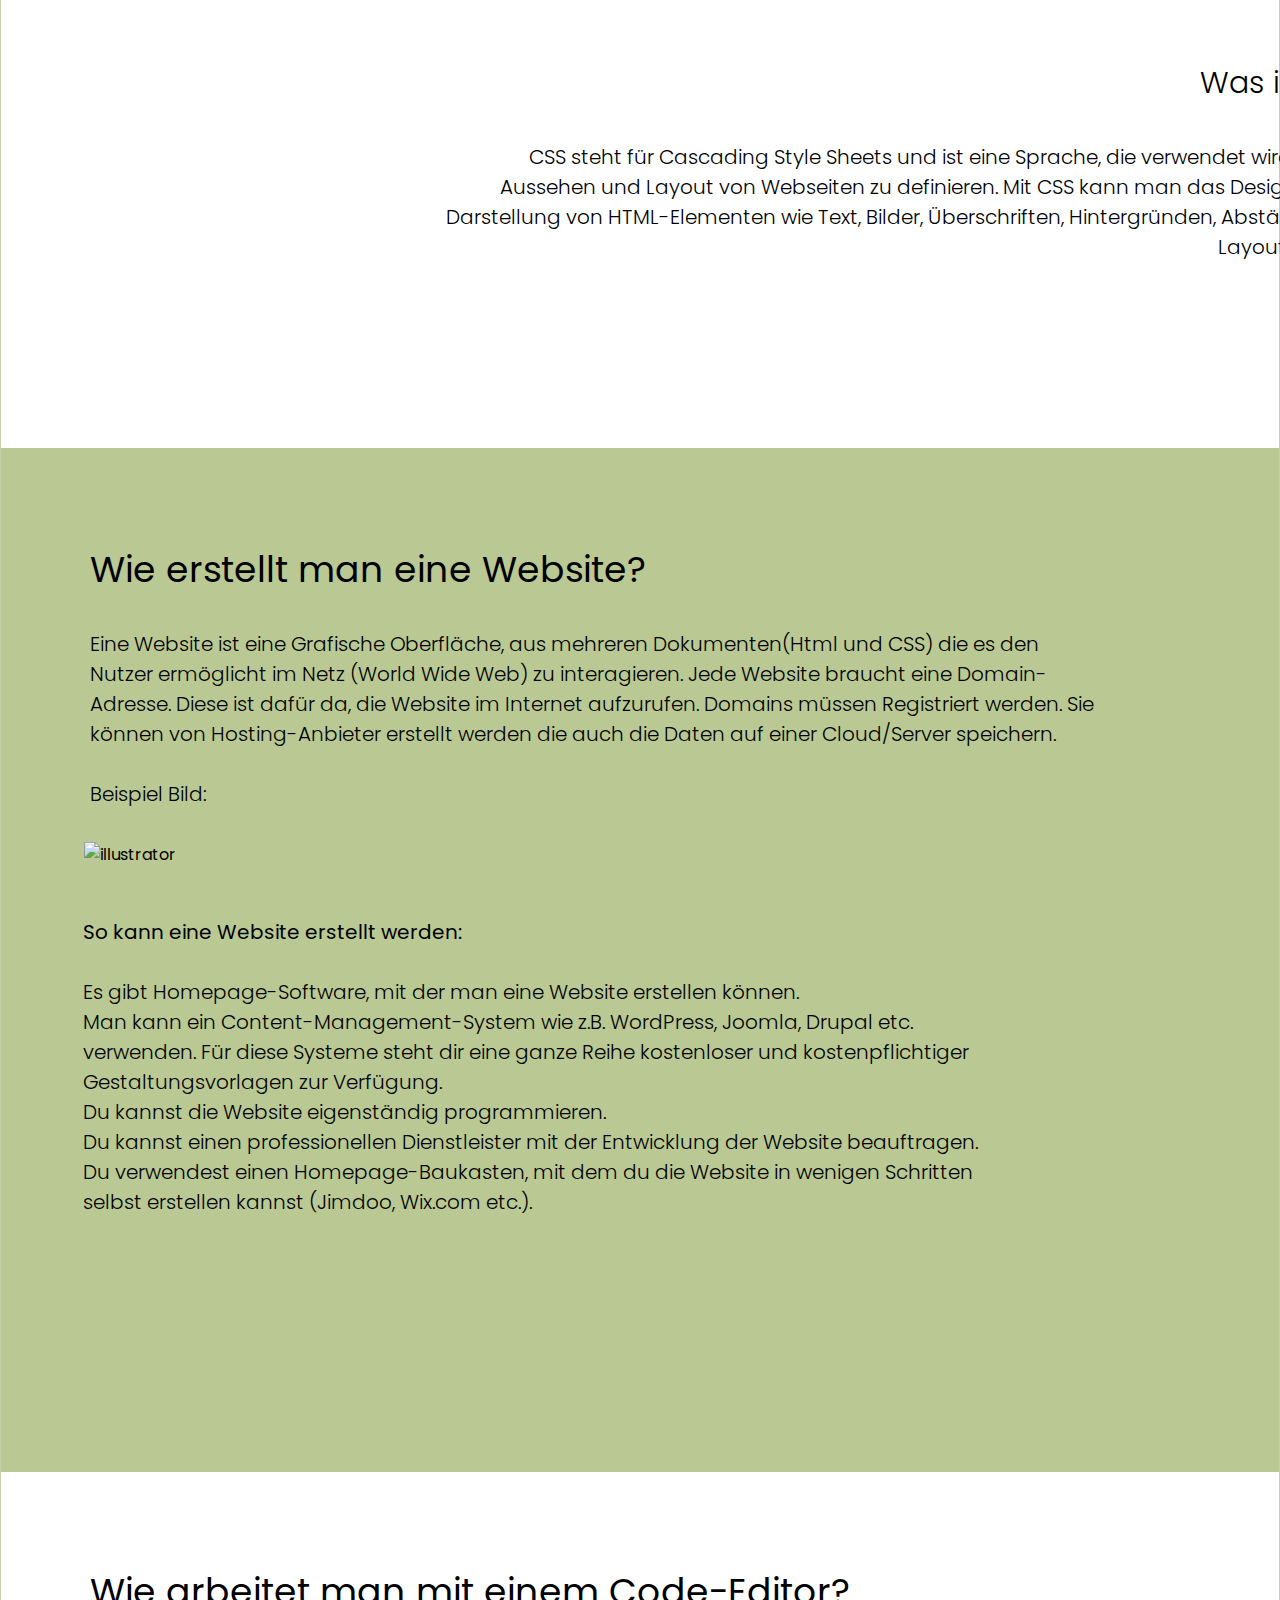
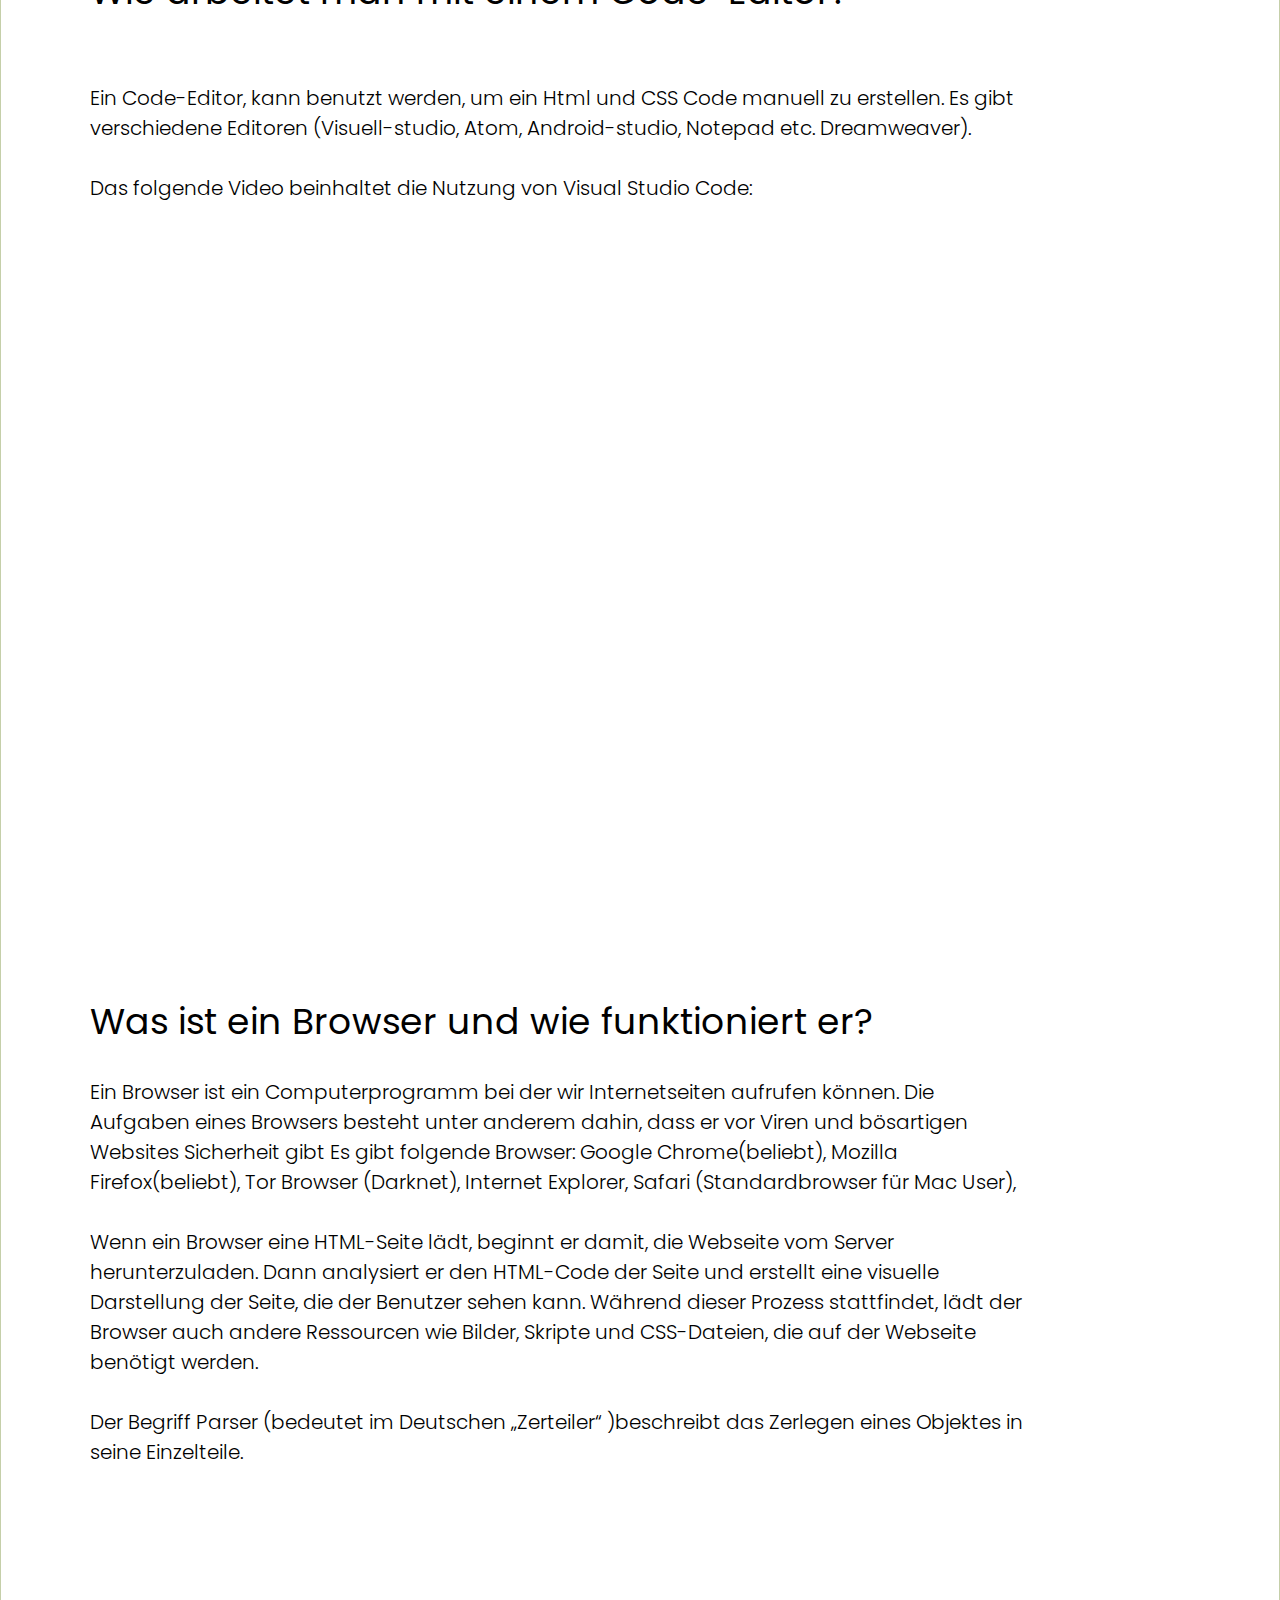
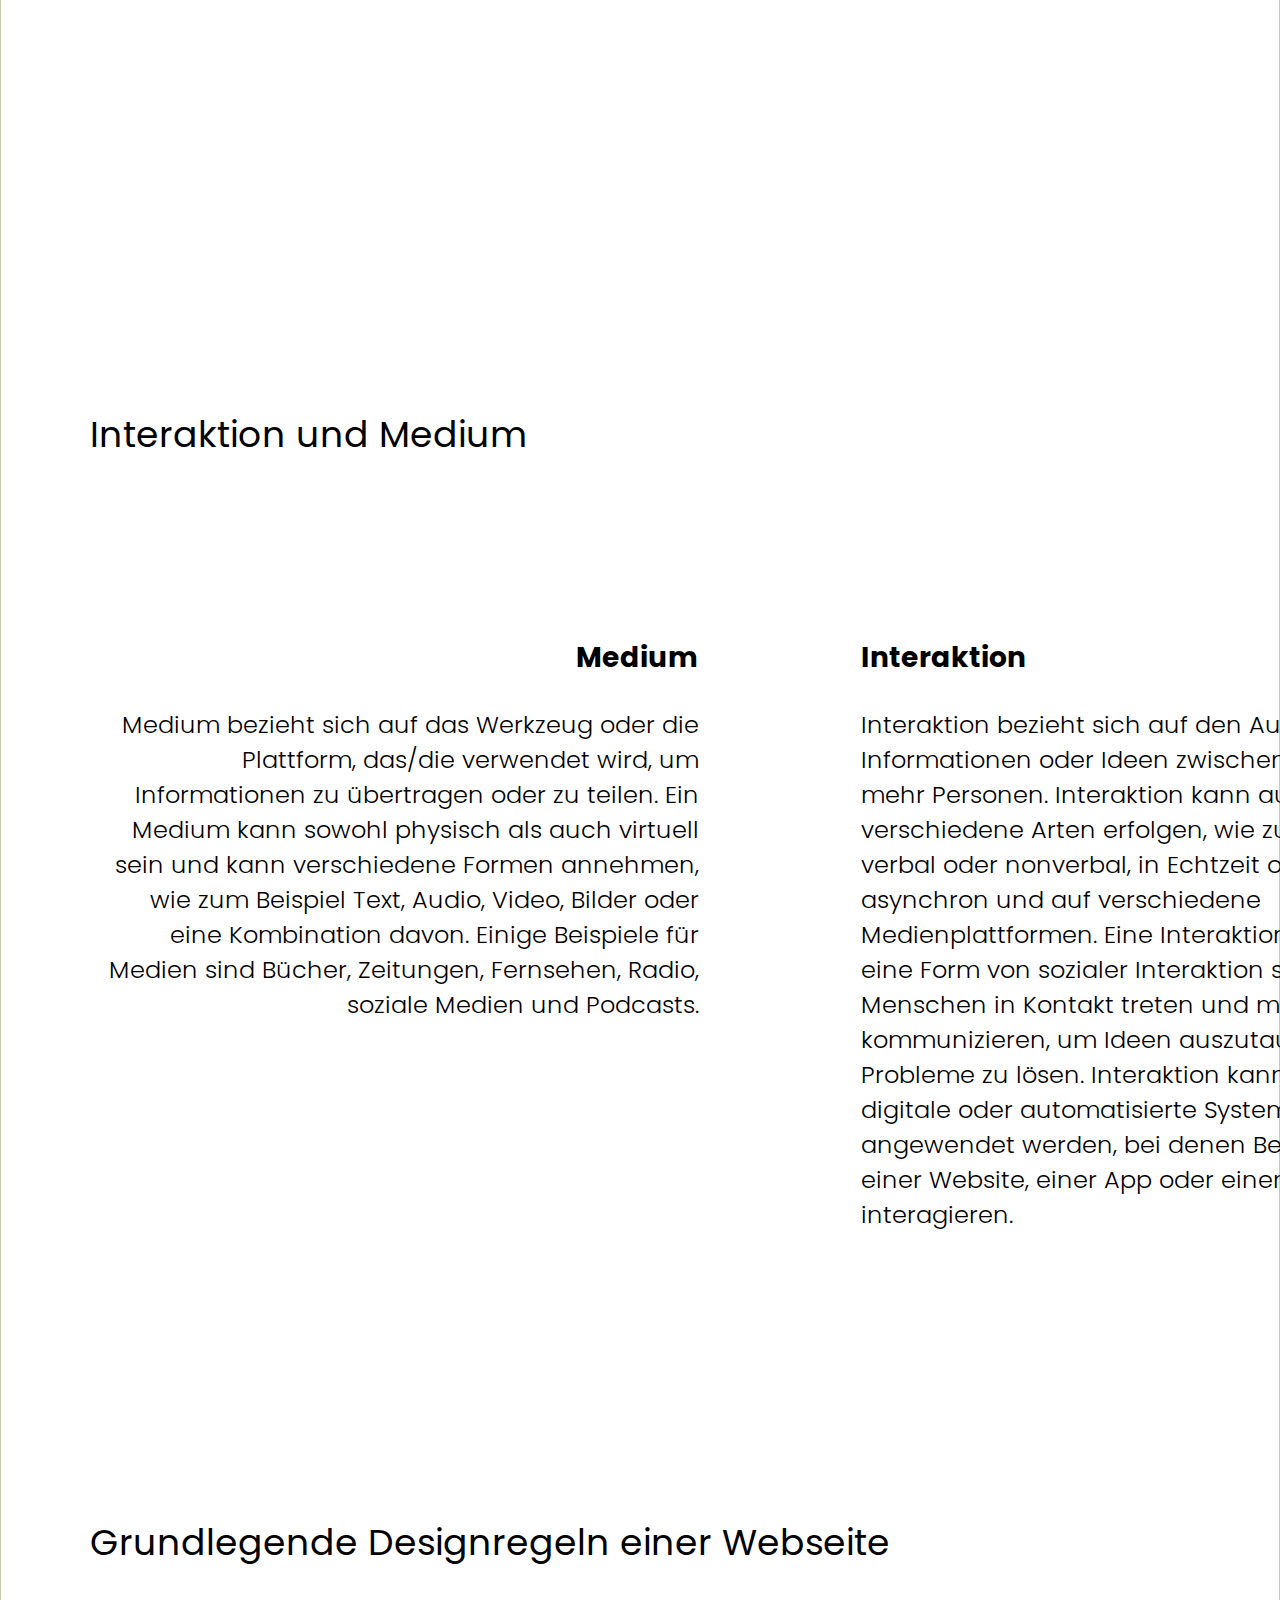
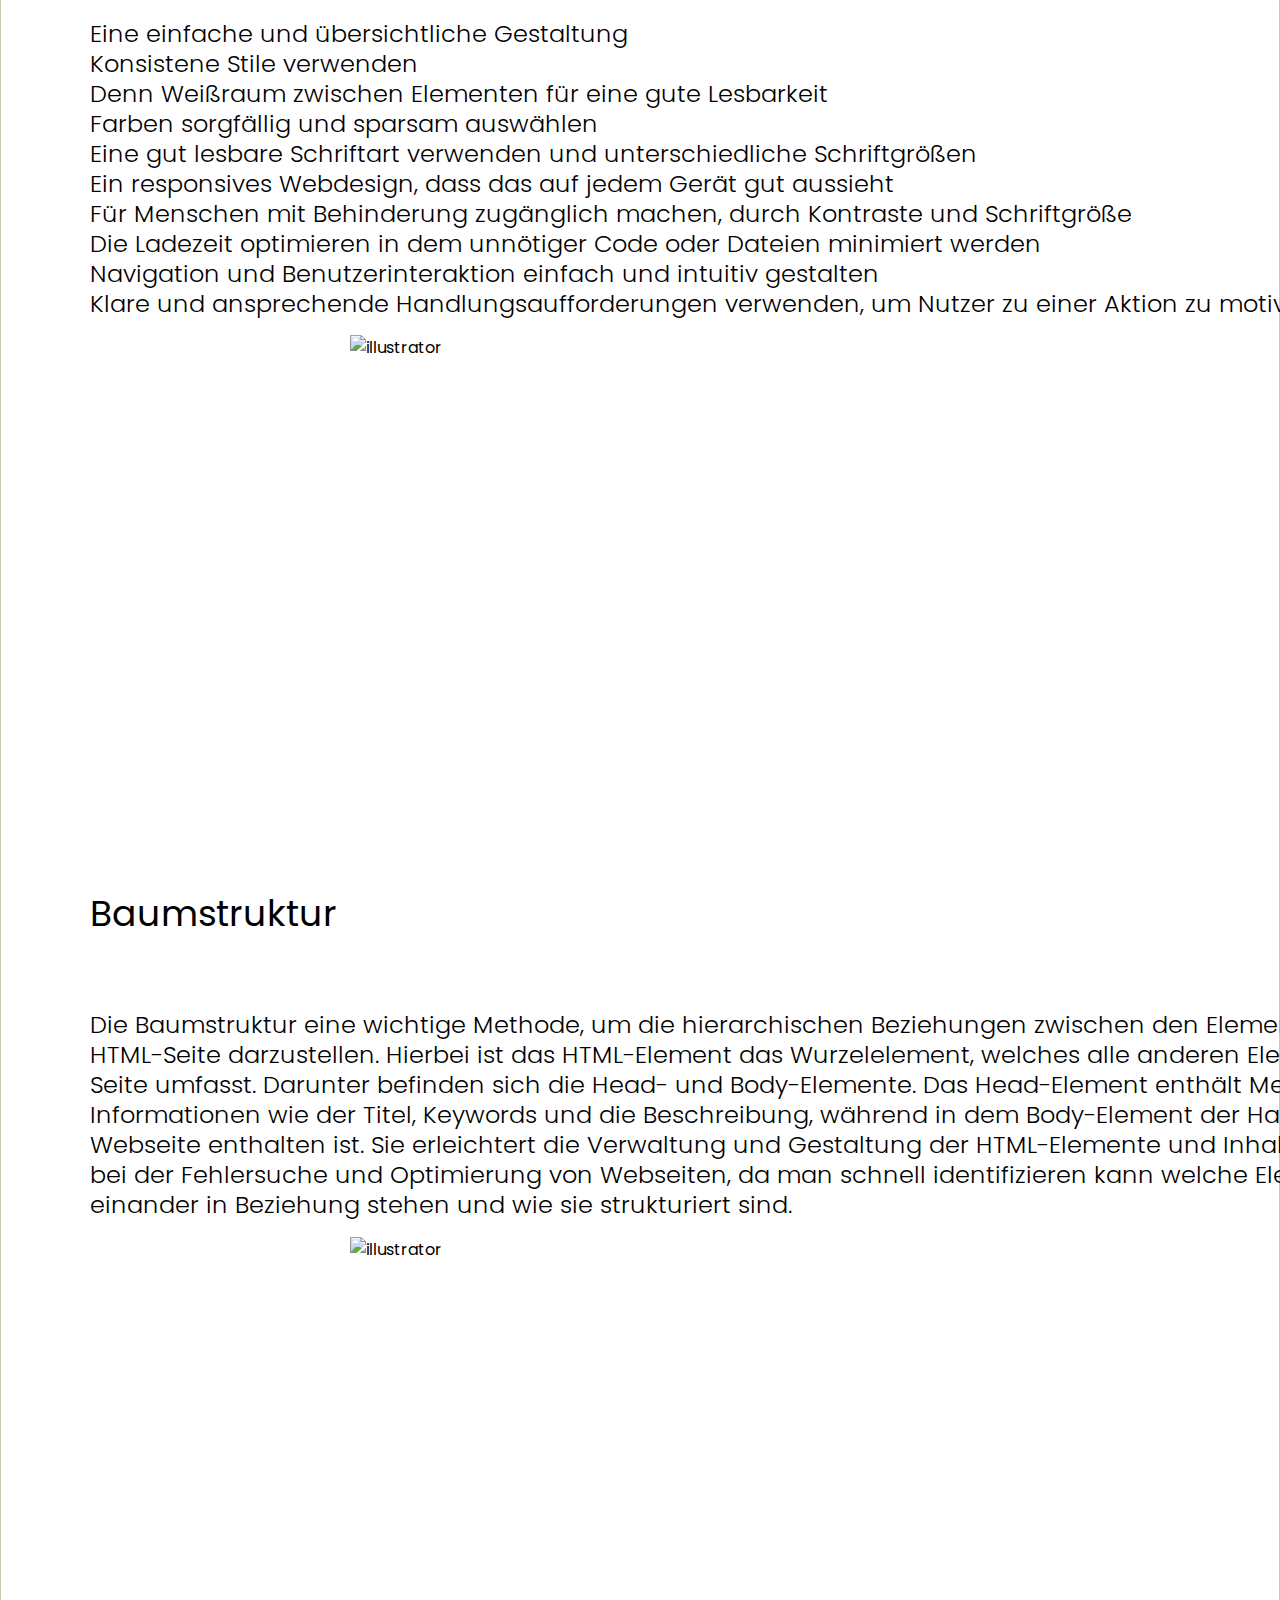
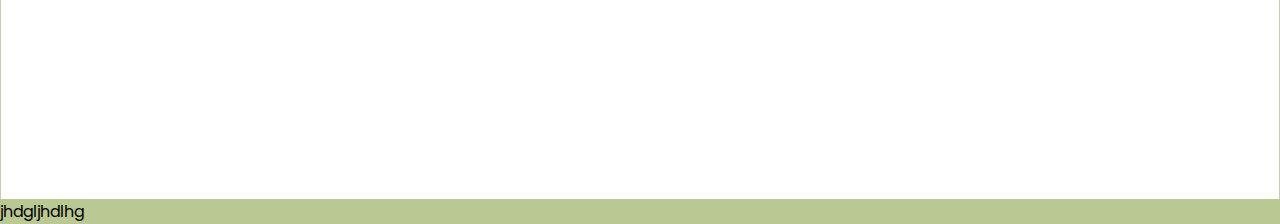
==== commit 5587abe7: "smth" ====
--- a/index.html
+++ b/index.html
@@ -209,4 +209,6 @@
         </main>
     </div>
 </body>
-</html>+</html>
+
+jhdgljhdlhg--- a/style.css
+++ b/style.css
@@ -724,4 +724,7 @@
     height: 395px;
     left: 350px;
     top: 7637px;
-}    +}    
+
+
+jbjlvhbcjlflj